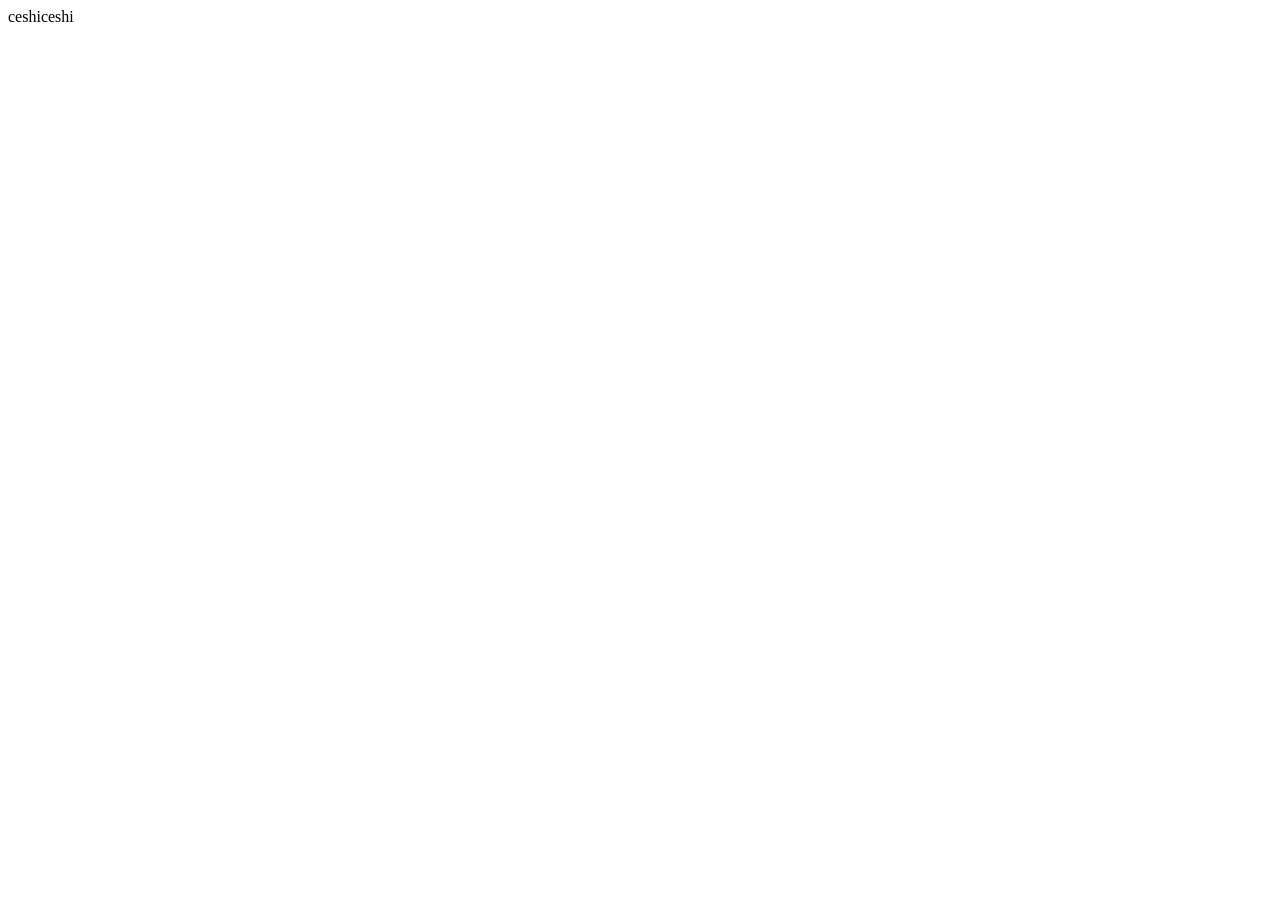
==== static/aa.html @ f84342ca "ceshi" ====
<!--
 * @Description: 
 * @Author: wwy
 * @Date: 2022-11-10 15:43:03
 * @LastEditTime: 2022-11-10 15:44:27
 * @LastEditors: wwy
 * @FilePath: /lover-zone-frontend-master/static/aa.html
-->
<!DOCTYPE html>
<html lang="en">
  <head>
    <meta charset="UTF-8" />
    <meta http-equiv="X-UA-Compatible" content="IE=edge" />
    <meta name="viewport" content="width=device-width, initial-scale=1.0" />
    <title>Document</title>
  </head>
  <body>
    ceshiceshi
  </body>
</html>
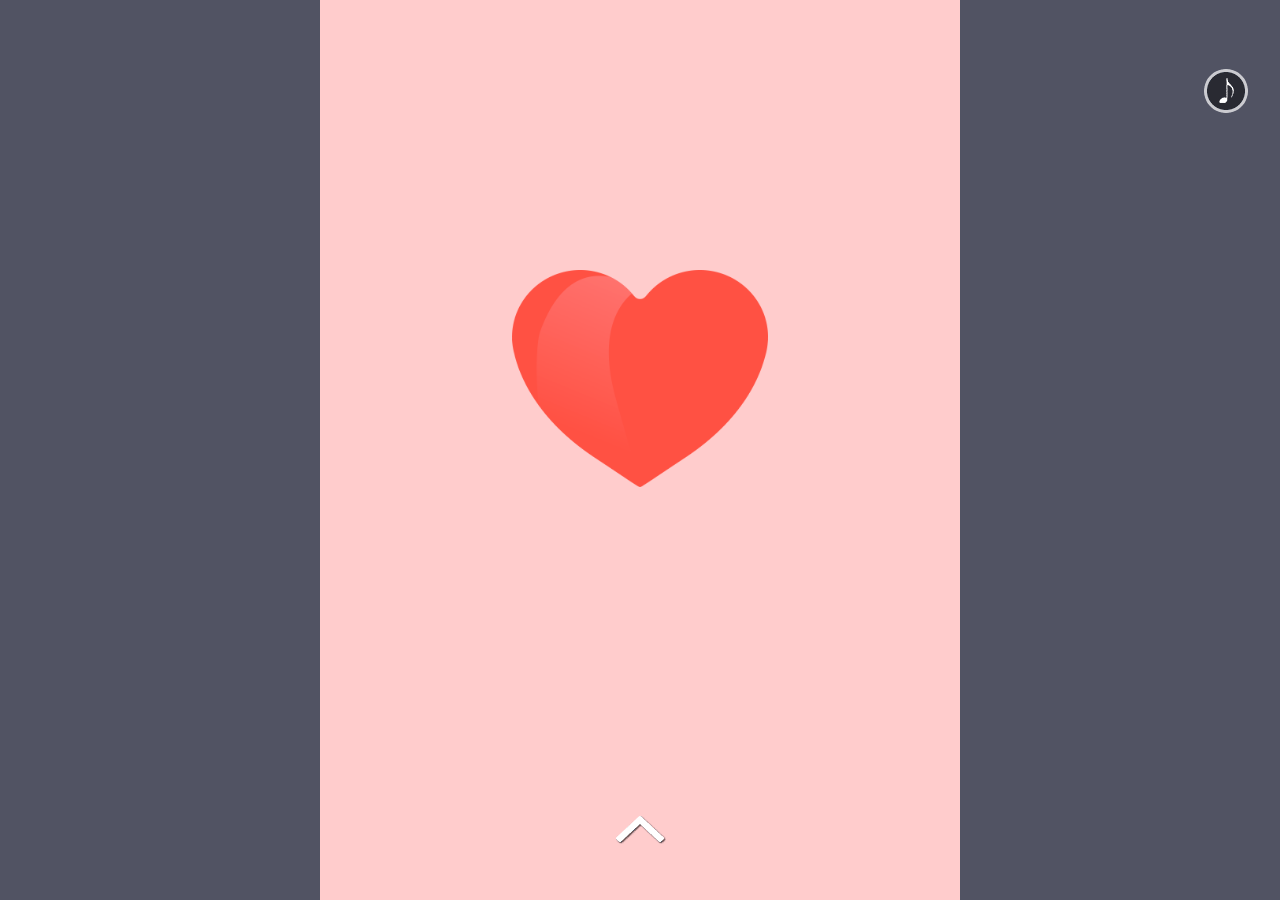
==== commit de1c65f6: "COMMIT" ====
--- a/static/aa.html
+++ b/static/aa.html
@@ -1,20 +1,700 @@
-<!--
- * @Description: 
- * @Author: wwy
- * @Date: 2022-11-10 15:43:03
- * @LastEditTime: 2022-11-10 15:44:27
- * @LastEditors: wwy
- * @FilePath: /lover-zone-frontend-master/static/aa.html
--->
 <!DOCTYPE html>
-<html lang="en">
+<html lang="en" xmlns="http://www.w3.org/1999/html">
   <head>
-    <meta charset="UTF-8" />
-    <meta http-equiv="X-UA-Compatible" content="IE=edge" />
-    <meta name="viewport" content="width=device-width, initial-scale=1.0" />
-    <title>Document</title>
+    <meta charset="utf-8" />
+    <meta name="apple-touch-fullscreen" content="yes" />
+    <meta name="format-detection" content="telephone=no" />
+    <meta name="apple-mobile-web-app-capable" content="yes" />
+    <meta name="apple-mobile-web-app-status-bar-style" content="black" />
+
+    <meta http-equiv="pragma" content="Pragma" />
+    <meta http-equiv="cache-control" content="public" />
+
+    <link rel="stylesheet" href="css/idangerous.swiper.css?v=130" />
+    <link rel="stylesheet" href="css/animation.css?v=270" />
+    <link rel="stylesheet" href="css/main.css?v=228" />
+    <link rel="stylesheet" href="css/my.css" />
+    <title>给梦婷的情书</title>
+    <script type="text/javascript">
+      if (window.screen.height <= 500) {
+        document.write(
+          '<meta name="viewport" content="initial-scale=0.43,maximum-scale=0.43,minimum-scale=0.43" />'
+        );
+      } else {
+        var phoneWidth = parseInt(window.screen.width);
+        var phoneScale = phoneWidth / 640;
+
+        var ua = navigator.userAgent;
+        if (/Android (\d+\.\d+)/.test(ua)) {
+          var version = parseFloat(RegExp.$1);
+          // andriod 2.3
+          if (version > 2.3) {
+            document.write(
+              '<meta name="viewport" content="width=640, minimum-scale = ' +
+                phoneScale +
+                ", maximum-scale = " +
+                phoneScale +
+                ', target-densitydpi=device-dpi">'
+            );
+            // andriod 2.3
+          } else {
+            document.write(
+              '<meta name="viewport" content="width=640, target-densitydpi=device-dpi">'
+            );
+          }
+        } else {
+          document.write(
+            '<meta name="viewport" content="width=640, user-scalable=no, target-densitydpi=device-dpi">'
+          );
+        }
+      }
+    </script>
   </head>
-  <body>
-    ceshiceshi
+  <body class="s-bg">
+    <img
+      style="opacity: 0; position: absolute; z-index: -100"
+      src="images/share1.jpg"
+    />
+    <section class="arrow-up">
+      <p class="css_sprite01"></p>
+    </section>
+
+    <section class="u-audio" data-src="media/fenfenzhonxuyaoni.mp3">
+      <p id="coffee_flow" class="btn_audio">
+        <strong class="txt_audio z-hide">关闭</strong>
+        <span class="music-icon css_sprite01 audio_open"></span>
+      </p>
+    </section>
+    <!-- loading start-->
+    <div
+      class="sloading"
+      style="
+        height: 100%;
+        width: 100%;
+        position: absolute;
+        top: 0;
+        left: 0;
+        z-index: 99999;
+        background: rgb(37, 37, 37);
+      "
+    >
+      <img src="images/loading.gif" class="limg" width="100%" />
+    </div>
+    <!-- loading end -->
+
+    <div class="swiper-container swiper-main">
+      <div class="swiper-wrapper">
+        <div
+          class="swiper-slide slide-1 main-swiper fenye"
+          style="background-position: center center"
+        >
+          <div class="heart" animationType="a-flash">
+            <img src="images/my/heart.png" width="40%" />
+          </div>
+          <div class="title-name" animationType="a-flyL2-1">
+            <div class="title-name-one title-text">Hey，梦纯</div>
+            <div class="title-border"></div>
+            <div class="title-name-two title-text">
+              这，是一封<span style="font-size: 50px"> 情 </span>书
+            </div>
+          </div>
+        </div>
+        <div
+          class="swiper-slide slide-2 main-swiper"
+          style="background-position: center center"
+        >
+          <img
+            src="images/my/circle.gif"
+            alt=""
+            animationType="a-flyL2-1"
+            style="
+              position: absolute;
+              opacity: 0.25;
+              height: 100px;
+              left: 20px;
+              top: 30px;
+            "
+          />
+          <img
+            src="images/my/circle.gif"
+            alt=""
+            animationType="a-flyL2-1"
+            style="
+              position: absolute;
+              opacity: 0.25;
+              height: 50px;
+              left: 120px;
+              bottom: 330px;
+            "
+          />
+          <img
+            src="images/my/circle.gif"
+            alt=""
+            animationType="a-flyL2-3"
+            style="
+              position: absolute;
+              opacity: 0.25;
+              height: 80px;
+              left: 60%;
+              top: 130px;
+            "
+          />
+          <img
+            src="images/my/circle.gif"
+            alt=""
+            animationType="a-flyL2-2"
+            style="
+              position: absolute;
+              opacity: 0.25;
+              height: 30px;
+              right: 20px;
+              top: 270px;
+            "
+          />
+          <img
+            src="images/my/circle.gif"
+            alt=""
+            animationType="a-flyL2-2"
+            style="
+              position: absolute;
+              opacity: 0.25;
+              height: 80px;
+              right: 60px;
+              top: 100px;
+            "
+          />
+          <img
+            src="images/my/circle.gif"
+            alt=""
+            animationType="a-flyL2-2"
+            style="
+              position: absolute;
+              opacity: 0.25;
+              height: 80px;
+              right: 80px;
+              top: 400px;
+            "
+          />
+          <img
+            src="images/my/wind.gif"
+            class=""
+            alt=""
+            animationType="a-flyL2-2"
+            style="
+              position: absolute;
+              opacity: 0.15;
+              height: 80px;
+              left: 10%;
+              top: 400px;
+            "
+          />
+          <img
+            src="images/my/sun.png"
+            class=""
+            alt=""
+            animationType="a-flyL2-2"
+            style="
+              position: absolute;
+              opacity: 0.75;
+              height: 50px;
+              left: 20%;
+              top: 200px;
+            "
+          />
+
+          <div class="times-line">
+            <div class="line-title">
+              <div
+                class="line-title-big animation opacity0"
+                animationType="a-flyL2-1"
+              >
+                初
+              </div>
+              <div
+                class="line-title-else animation opacity0"
+                animationType="a-flyL2-1"
+              >
+                见
+              </div>
+            </div>
+            <div
+              class="line-line animation opacity0"
+              animationType="a-flyR2-2"
+            ></div>
+            <div class="line-content">
+              <div
+                class="line-content-one animation opacity0"
+                animationType="a-flyR2-1"
+              >
+                ● 08月27日
+              </div>
+              <div
+                class="line-content-two animation opacity0"
+                animationType="a-flyL2-2"
+              >
+                第一次见面，彼此面带微笑的打招呼~
+              </div>
+              <div
+                class="line-content-img animation opacity0"
+                animationType="a-flyL2-3"
+              >
+                <img src="images/my/1-image.jpeg" alt="" width="96%" />
+              </div>
+            </div>
+          </div>
+          <div class="trees">
+            <div class="animation opacity0" animationType="a-flyL2-1">
+              <div class="tree1 tree1-p2"></div>
+              <div class="tree2 tree2-p2"></div>
+            </div>
+            <div class="animation opacity0" animationType="a-flyR2-1">
+              <div class="tree3 tree3-p2"></div>
+              <div class="tree4 tree4-p2"></div>
+            </div>
+            <div
+              class="hill1 hill1-p2 animation opacity0"
+              animationType="a-flyL2-2"
+            ></div>
+            <div
+              class="hill2 hill2-p2 animation opacity0"
+              animationType="a-flyR2-2"
+            ></div>
+            <div
+              class="hill3 hill3-p2 animation opacity0"
+              animationType="a-flyL2-3"
+            ></div>
+          </div>
+        </div>
+        <div
+          class="swiper-slide slide-2 main-swiper"
+          style="background-position: center center"
+        >
+          <img
+            src="images/my/circle.gif"
+            alt=""
+            animationType="a-flyL2-1"
+            style="
+              position: absolute;
+              opacity: 0.25;
+              height: 100px;
+              left: 20px;
+              top: 30px;
+            "
+          />
+          <img
+            src="images/my/circle.gif"
+            alt=""
+            animationType="a-flyL2-1"
+            style="
+              position: absolute;
+              opacity: 0.25;
+              height: 50px;
+              left: 120px;
+              bottom: 330px;
+            "
+          />
+          <img
+            src="images/my/circle.gif"
+            alt=""
+            animationType="a-flyL2-3"
+            style="
+              position: absolute;
+              opacity: 0.25;
+              height: 80px;
+              left: 60%;
+              top: 130px;
+            "
+          />
+          <img
+            src="images/my/circle.gif"
+            alt=""
+            animationType="a-flyL2-2"
+            style="
+              position: absolute;
+              opacity: 0.25;
+              height: 30px;
+              right: 20px;
+              top: 270px;
+            "
+          />
+          <img
+            src="images/my/circle.gif"
+            alt=""
+            animationType="a-flyL2-2"
+            style="
+              position: absolute;
+              opacity: 0.25;
+              height: 80px;
+              right: 60px;
+              top: 100px;
+            "
+          />
+          <img
+            src="images/my/circle.gif"
+            alt=""
+            animationType="a-flyL2-2"
+            style="
+              position: absolute;
+              opacity: 0.25;
+              height: 80px;
+              right: 80px;
+              top: 400px;
+            "
+          />
+          <img
+            src="images/my/wind.gif"
+            class=""
+            alt=""
+            animationType="a-flyL2-2"
+            style="
+              position: absolute;
+              opacity: 0.15;
+              height: 80px;
+              left: 10%;
+              top: 400px;
+            "
+          />
+          <img
+            src="images/my/sun.png"
+            class=""
+            alt=""
+            animationType="a-flyL2-2"
+            style="
+              position: absolute;
+              opacity: 0.75;
+              height: 50px;
+              left: 20%;
+              top: 200px;
+            "
+          />
+
+          <div class="times-line">
+            <div class="line-title">
+              <div
+                class="line-title-big animation opacity0"
+                animationType="a-flyL2-1"
+              >
+                恋
+              </div>
+              <div
+                class="line-title-else animation opacity0"
+                animationType="a-flyL2-1"
+              >
+                爱
+              </div>
+            </div>
+            <div
+              class="line-line animation opacity0"
+              animationType="a-flyR2-2"
+            ></div>
+            <div class="line-content">
+              <div
+                class="line-content-one animation opacity0"
+                animationType="a-flyR2-1"
+              >
+                ● 09月03日
+              </div>
+              <div
+                class="line-content-two animation opacity0"
+                animationType="a-flyL2-2"
+              >
+                鼓起勇气牵了你的手,你成为了我的女朋友~
+              </div>
+              <div
+                class="line-content-img animation opacity0"
+                animationType="a-flyL2-3"
+              >
+                <img src="images/my/lover.jpg" alt="" width="96%" />
+              </div>
+            </div>
+          </div>
+          <div class="trees">
+            <div class="animation opacity0" animationType="a-flyL2-1">
+              <div class="tree1 tree1-p2"></div>
+              <div class="tree2 tree2-p2"></div>
+            </div>
+            <div class="animation opacity0" animationType="a-flyR2-1">
+              <div class="tree3 tree3-p2"></div>
+              <div class="tree4 tree4-p2"></div>
+            </div>
+            <div
+              class="hill1 hill1-p2 animation opacity0"
+              animationType="a-flyL2-2"
+            ></div>
+            <div
+              class="hill2 hill2-p2 animation opacity0"
+              animationType="a-flyR2-2"
+            ></div>
+            <div
+              class="hill3 hill3-p2 animation opacity0"
+              animationType="a-flyL2-3"
+            ></div>
+          </div>
+        </div>
+        <div
+          class="swiper-slide slide-3 main-swiper"
+          style="background-position: center center"
+        >
+          <div class="page-back">
+            <div class="page-back-div">
+              <div class="animation opacity0" animationType="a-fadein31">
+                <span style="font-size: 40px">“伱”</span>存在
+              </div>
+              <!-- <div class="animation opacity0" animationType="a-fadein31">
+                In my mind,
+              </div> -->
+            </div>
+
+            <div
+              class="page-back-div animation opacity0"
+              animationType="a-fadein32"
+            >
+              <div>我深深的脑海里</div>
+              <!-- <div>The form of "you" will be scattered don't go</div> -->
+            </div>
+            <div
+              class="page-back-div animation opacity0"
+              animationType="a-fadein33"
+            >
+              <img src="images/my/3.jpg" alt="" width="80%" />
+            </div>
+          </div>
+          <!-- <div class="page-title">
+            <div class="page-title-one">
+              <img
+                src="images/my/black.gif"
+                class="animation opacity0"
+                animationType="a-fadein33"
+              />
+              <span class="animation opacity0" animationType="a-fadeinL31">
+                Cardiac
+              </span>
+            </div>
+            <div
+              class="page-border animation opacity0"
+              animationType="a-length"
+            ></div>
+            <div class="page-title-two">
+              <span class="animation opacity0" animationType="a-fadeinR31">
+                心动
+              </span>
+              <img
+                src="images/my/black.gif"
+                class="animation opacity0"
+                animationType="a-fadein33"
+              />
+            </div>
+          </div> -->
+        </div>
+        <div
+          class="swiper-slide slide-4 main-swiper"
+          style="background-position: center center"
+        >
+          <div class="back-title">
+            <span
+              class="back-title-big animation opacity0"
+              animationType="a-rotateinRT1"
+            >
+              第一次合影
+            </span>
+            <!-- <span
+              style="color: red"
+              class="back-title-else animation opacity0"
+              animationType="a-rotateinRT1"
+            >
+              第一张合影
+            </span> -->
+          </div>
+          <img
+            src="images/my/cloud.png"
+            class="animation opacity0"
+            alt=""
+            animationType="a-fadein31"
+            style="position: absolute; height: 120px; right: 10%; top: 50px"
+          />
+
+          <div>
+            <img
+              src="images/my/2.jpg"
+              alt=""
+              class="animation opacity0"
+              alt=""
+              animationType="a-zoom"
+            />
+          </div>
+        </div>
+        <div
+          class="swiper-slide slide-5 main-swiper"
+          style="background-position: center center"
+        >
+          <div class="back-title">
+            <span
+              class="back-title-big animation opacity0"
+              alt=""
+              animationType="a-flipinXmy"
+            >
+              我们的
+            </span>
+            <span
+              class="back-title-else animation opacity0"
+              alt=""
+              animationType="a-flipinXmy2"
+            >
+              点点滴滴
+            </span>
+          </div>
+          <img
+            src="images/my/snow.png"
+            class="animation opacity0"
+            alt=""
+            animationType="a-flyL2-2"
+            style="
+              position: absolute;
+              opacity: 0.95;
+              height: 120px;
+              right: 10%;
+              top: 50px;
+            "
+          />
+
+          <div>
+            <img
+              src="images/my/he1.jpeg"
+              alt=""
+              width="80%"
+              class="animation opacity0"
+              alt=""
+              animationType="a-zoom"
+            />
+          </div>
+          <!-- <div class="page-title">
+            <div
+              class="page-title-one animation opacity0"
+              style="font-size: 36px"
+              animationType="a-fadeinL31"
+            >
+              一开始假装单纯，
+            </div>
+            <div
+              class="title-border animation opacity0"
+              animationType="a-length"
+            ></div>
+            <div
+              class="page-title-two animation opacity0"
+              style="font-size: 28px"
+              animationType="a-fadeinR31"
+            >
+              后来变成了和我一起开火车的呜呜呜
+            </div>
+          </div> -->
+        </div>
+        <div
+          class="swiper-slide slide-6 main-swiper"
+          style="background-position: center center"
+        >
+          <div class="code-page-div" style="text-align: center">
+            <img
+              src="images/my/on2.jpg"
+              alt=""
+              width="100%"
+              class="wechat"
+              style="margin-top: 20%"
+            />
+          </div>
+          <div class="code-page-div" style="text-align: left">
+            <div class="code-eng animation opacity0" animationType="a-flyLmy">
+              <div>if(I have you){</div>
+              <div style="padding-left: 10px">while(1){</div>
+              <div style="padding-left: 20px">I want you to be happy}}</div>
+            </div>
+            <div
+              class="code-chinese animation opacity0"
+              animationType="a-flyRmy"
+              style="text-align: right"
+            >
+              <div>如果我拥有你</div>
+              <div>无条件的</div>
+              <div>
+                让你一直
+                <br />
+                开心下去
+              </div>
+            </div>
+          </div>
+        </div>
+        <div
+          class="swiper-slide slide-7 main-swiper endpage"
+          style="background-position: center center"
+        >
+          <div class="last-page-img">
+            <img
+              src="images/my/both.png"
+              alt=""
+              width="50%"
+              class="animation opacity0"
+              animationType="a-fadein31"
+            />
+          </div>
+          <div
+            class="last-page-title animation opacity0"
+            animationType="a-fadein32"
+          >
+            <div class="last-page-title-content">我爱你</div>
+            <div class="last-page-line"></div>
+            <div class="last-page-title-two">梦纯宝贝</div>
+            <div style="clear: both"></div>
+          </div>
+          <!-- <div class="last-page-item">
+            <div class="animation opacity0" animationType="a-fadein33">
+              一起去听演唱会
+            </div>
+            <div
+              class="animation opacity0"
+              animationType="a-fadein34"
+              style="font-size: 30px"
+            >
+              一起去旅行
+            </div>
+            <div
+              class="animation opacity0"
+              animationType="a-fadein35"
+              style="font-size: 20px"
+            >
+              一起去见世面
+            </div>
+            <div
+              class="animation opacity0"
+              animationType="a-fadein36"
+              style="font-size: 10px"
+            >
+              一起…………
+            </div>
+          </div> -->
+          <!-- <div
+            class="last-page-cop animation opacity0"
+            animationType="a-fadein37"
+          >
+            From YTY【超级不文艺的程序猿】
+          </div> -->
+        </div>
+      </div>
+    </div>
+    <!-- <div id="div-invite" style="display: none">
+      <div class="point" onclick="showShare();"></div>
+      <div
+        class="fk"
+        style="color: #fff; text-align: center; font-size: 3em"
+        onclick="showShare();"
+      >
+        <img src="images/arrow1.png" style="width: 100%; margin-top: -36%" />
+        请点击右上角<br /><br />
+        【发送给朋友】或【分享到朋友圈】<br /><br />
+      </div>
+    </div> -->
+
+    <script src="js/jquery.min.js"></script>
+    <script src="js/zepto.min.js?v=1"></script>
+    <script src="js/idangerous.swiper.js"></script>
+    <script src="js/my.js"></script>
   </body>
 </html>
--- a/static/css/animation.css
+++ b/static/css/animation.css
@@ -0,0 +1,3732 @@
+/* animation */
+.a-bounce, .a-flip, .a-flash, .a-swing, .a-wobble, .a-ring {
+    -webkit-animation: 1s ease;
+    -moz-animation: 1s ease;
+    -ms-animation: 1s ease;
+    animation: 1s ease;
+}
+
+.a-fadein, .a-fadeinT, .a-fadeinR, .a-fadeinB, .a-fadeinL, .a-bounceinT, .a-bounceinR, .a-bounceinB, .a-bounceinL, .a-rotatein, .a-rotateinLT, .a-rotateinLB, .a-rotateinRT, .a-rotateinRB, .a-flipin, .a-flipinX, .a-flipinY {
+    -webkit-animation: 1s ease-out backwards;
+    -moz-animation: 1s ease-out backwards;
+    -ms-animation: 1s ease-out backwards;
+    animation: 1s ease-out backwards;
+}
+
+
+.a-fadeout, .a-fadeoutT, .a-fadeoutR, .a-fadeoutB, .a-fadeoutL, .a-bouncein, .a-bounceout, .a-bounceoutT, .a-bounceoutR, .a-bounceoutB, .a-bounceoutL, .a-rotateout, .a-rotateoutLT, .a-rotateoutLB, .a-rotateoutRT, .a-rotateoutRB, .a-flipout, .a-flipoutX, .a-flipoutY, .a-shake {
+    -webkit-animation: 1s ease-in forwards;
+    -moz-animation: 1s ease-in forwards;
+    -ms-animation: 1s ease-in forwards;
+    animation: 1s ease-in forwards;
+}
+
+/* 淡入 */
+.a-fadein {
+    -webkit-animation-name: fadein;
+    -moz-animation-name: fadein;
+    -ms-animation-name: fadein;
+    animation-name: fadein;
+}
+
+/* 淡入-从上 */
+.a-fadeinT {
+    -webkit-animation-name: fadeinT;
+    -moz-animation-name: fadeinT;
+    -ms-animation-name: fadeinT;
+    animation-name: fadeinT;
+}
+
+/* 淡入-从右 */
+.a-fadeinR {
+    -webkit-animation-name: fadeinR;
+    -moz-animation-name: fadeinR;
+    -ms-animation-name: fadeinR;
+    animation-name: fadeinR;
+}
+
+/* 淡入-从下 */
+.a-fadeinB {
+    -webkit-animation-name: fadeinB;
+    -moz-animation-name: fadeinB;
+    -ms-animation-name: fadeinB;
+    animation-name: fadeinB;
+}
+
+/* 淡入-从左 */
+.a-fadeinL {
+    -webkit-animation-name: fadeinL;
+    -moz-animation-name: fadeinL;
+    -ms-animation-name: fadeinL;
+    animation-name: fadeinL;
+}
+
+/* 淡出 */
+.a-fadeout {
+    -webkit-animation-name: fadeout;
+    -moz-animation-name: fadeout;
+    -ms-animation-name: fadeout;
+    animation-name: fadeout;
+}
+
+/* 淡出-向上 */
+.a-fadeoutT {
+    -webkit-animation-name: fadeoutT;
+    -moz-animation-name: fadeoutT;
+    -ms-animation-name: fadeoutT;
+    animation-name: fadeoutT;
+}
+
+/* 淡出-向右 */
+.a-fadeoutR {
+    -webkit-animation-name: fadeoutR;
+    -moz-animation-name: fadeoutR;
+    -ms-animation-name: fadeoutR;
+    animation-name: fadeoutR;
+}
+
+/* 淡出-向下 */
+.a-fadeoutB {
+    -webkit-animation-name: fadeoutB;
+    -moz-animation-name: fadeoutB;
+    -ms-animation-name: fadeoutB;
+    animation-name: fadeoutB;
+}
+
+/* 淡出-向左 */
+.a-fadeoutL {
+    -webkit-animation-name: fadeoutL;
+    -moz-animation-name: fadeoutL;
+    -ms-animation-name: fadeoutL;
+    animation-name: fadeoutL;
+}
+
+/* 弹跳 */
+.a-bounce {
+    -webkit-animation-name: bounce;
+    -moz-animation-name: bounce;
+    -ms-animation-name: bounce;
+    animation-name: bounce;
+}
+
+/* 弹入 */
+.a-bouncein {
+    -webkit-transform-origin: center center;
+    -webkit-animation-name: bouncein;
+    -moz-animation-name: bouncein;
+    -ms-animation-name: bouncein;
+    animation-name: bouncein;
+}
+
+/* 弹入-从上 */
+.a-bounceinT {
+    -webkit-animation-name: bounceinT;
+    -moz-animation-name: bounceinT;
+    -ms-animation-name: bounceinT;
+    animation-name: bounceinT;
+}
+
+
+/* 弹入-从右 */
+.a-bounceinR {
+    -webkit-animation-name: bounceinR;
+    -moz-animation-name: bounceinR;
+    -ms-animation-name: bounceinR;
+    animation-name: bounceinR;
+}
+
+/* 弹入-从下 */
+.a-bounceinB {
+    -webkit-animation-name: bounceinB;
+    -moz-animation-name: bounceinB;
+    -ms-animation-name: bounceinB;
+    animation-name: bounceinB;
+}
+
+/* 弹入-从左 */
+.a-bounceinL {
+    -webkit-animation-name: bounceinL;
+    -moz-animation-name: bounceinL;
+    -ms-animation-name: bounceinL;
+    animation-name: bounceinL;
+}
+
+/* 弹出 */
+.a-bounceout {
+    -webkit-animation-name: bounceout;
+    -moz-animation-name: bounceout;
+    -ms-animation-name: bounceout;
+    animation-name: bounceout;
+}
+
+/* 弹出-向上 */
+.a-bounceoutT {
+    -webkit-animation-name: bounceoutT;
+    -moz-animation-name: bounceoutT;
+    -ms-animation-name: bounceoutT;
+    animation-name: bounceoutT;
+}
+
+/* 弹出-向右 */
+.a-bounceoutR {
+    -webkit-animation-name: bounceoutR;
+    -moz-animation-name: bounceoutR;
+    -ms-animation-name: bounceoutR;
+    animation-name: bounceoutR;
+}
+
+/* 弹出-向下 */
+.a-bounceoutB {
+    -webkit-animation-name: bounceoutB;
+    -moz-animation-name: bounceoutB;
+    -ms-animation-name: bounceoutB;
+    animation-name: bounceoutB;
+}
+
+/* 弹出-向左 */
+.a-bounceoutL {
+    -webkit-animation-name: bounceoutL;
+    -moz-animation-name: bounceoutL;
+    -ms-animation-name: bounceoutL;
+    animation-name: bounceoutL;
+}
+
+/* 转入 */
+.a-rotatein {
+    -webkit-animation-name: rotatein;
+    -moz-animation-name: rotatein;
+    -ms-animation-name: rotatein;
+    animation-name: rotatein;
+}
+
+/* 转入-从左上 */
+.a-rotateinLT {
+    -webkit-animation-name: rotateinLT;
+    -moz-animation-name: rotateinLT;
+    -ms-animation-name: rotateinLT;
+    animation-name: rotateinLT;
+}
+
+/* 转入-从左下 */
+.a-rotateinLB {
+    -webkit-animation-name: rotateinLB;
+    -moz-animation-name: rotateinLB;
+    -ms-animation-name: rotateinLB;
+    animation-name: rotateinLB;
+}
+
+/* 转入-从右上 */
+.a-rotateinRT {
+    -webkit-animation-name: rotateinRT;
+    -moz-animation-name: rotateinRT;
+    -ms-animation-name: rotateinRT;
+    animation-name: rotateinRT;
+}
+
+/* 转入-从右下*/
+.a-rotateinRB {
+    -webkit-animation-name: rotateinRB;
+    -moz-animation-name: rotateinRB;
+    -ms-animation-name: rotateinRB;
+    animation-name: rotateinRB;
+}
+
+/* 转出 */
+.a-rotateout {
+    -webkit-animation-name: rotateout;
+    -moz-animation-name: rotateout;
+    -ms-animation-name: rotateout;
+    animation-name: rotateout;
+}
+
+/* 转出-向左上 */
+.a-rotateoutLT {
+    -webkit-animation-name: rotateoutLT;
+    -moz-animation-name: rotateoutLT;
+    -ms-animation-name: rotateoutLT;
+    animation-name: rotateoutLT;
+}
+
+/* 转出-向左下 */
+.a-rotateoutLB {
+    -webkit-animation-name: rotateoutLB;
+    -moz-animation-name: rotateoutLB;
+    -ms-animation-name: rotateoutLB;
+    animation-name: rotateoutLB;
+}
+
+/* 转出-向右上 */
+.a-rotateoutRT {
+    -webkit-animation-name: rotateoutRT;
+    -moz-animation-name: rotateoutRT;
+    -ms-animation-name: rotateoutRT;
+    animation-name: rotateoutRT;
+}
+
+/* 转出-向右下 */
+.a-rotateoutRB {
+    -webkit-animation-name: rotateoutRB;
+    -moz-animation-name: rotateoutRB;
+    -ms-animation-name: rotateoutRB;
+    animation-name: rotateoutRB;
+}
+
+/* 翻转 */
+.a-flip {
+    -webkit-animation-name: flip;
+    -moz-animation-name: flip;
+    -ms-animation-name: flip;
+    animation-name: flip;
+}
+
+/* 翻入-X轴 */
+.a-flipinX {
+    -webkit-animation-name: flipinX;
+    -moz-animation-name: flipinX;
+    -ms-animation-name: flipinX;
+    animation-name: flipinX;
+}
+
+/* 翻入-Y轴 */
+.a-flipin, .a-flipinY {
+    -webkit-animation-name: flipinY;
+    -moz-animation-name: flipinY;
+    -ms-animation-name: flipinY;
+    animation-name: flipinY;
+}
+
+/* 翻出-X轴 */
+.a-flipoutX {
+    -webkit-animation-name: flipoutX;
+    -moz-animation-name: flipoutX;
+    -ms-animation-name: flipoutX;
+    animation-name: flipoutX;
+}
+
+/* 翻出-Y轴 */
+.a-flipout, .a-flipoutY {
+    -webkit-animation-name: flipoutY;
+    -moz-animation-name: flipoutY;
+    -ms-animation-name: flipoutY;
+    animation-name: flipoutY;
+}
+
+/* 闪烁 */
+.a-flash {
+    -webkit-animation-name: flash;
+    -moz-animation-name: flash;
+    -ms-animation-name: flash;
+    animation-name: flash;
+}
+
+/* 震颤 */
+.a-shake {
+    -webkit-animation-name: shake;
+    -moz-animation-name: shake;
+    -ms-animation-name: shake;
+    animation-name: shake;
+}
+
+/* 摇摆 */
+.a-swing {
+    -webkit-animation-name: swing;
+    -moz-animation-name: swing;
+    -ms-animation-name: swing;
+    animation-name: swing;
+}
+
+/* 摇晃 */
+.a-wobble {
+    -webkit-animation-name: wobble;
+    -moz-animation-name: wobble;
+    -ms-animation-name: wobble;
+    animation-name: wobble;
+}
+
+/* 震铃 */
+.a-ring {
+    -webkit-animation-name: ring;
+    -moz-animation-name: ring;
+    -ms-animation-name: ring;
+    animation-name: ring;
+}
+
+/* define */
+/* 淡入 */
+@-webkit-keyframes fadein {
+    0% {
+        opacity: 0;
+    }
+    100% {
+        opacity: 1;
+    }
+}
+
+@-moz-keyframes fadein {
+    0% {
+        opacity: 0;
+    }
+    100% {
+        opacity: 1;
+    }
+}
+
+@-ms-keyframes fadein {
+    0% {
+        opacity: 0;
+    }
+    100% {
+        opacity: 1;
+    }
+}
+
+@keyframes fadein {
+    0% {
+        opacity: 0;
+    }
+    100% {
+        opacity: 1;
+    }
+}
+/* 更改背景 */
+@-webkit-keyframes changeback {
+    0% {
+    }
+    100% {
+        background: #333333;
+    }
+}
+
+@-moz-keyframes changeback {
+    0% {
+    }
+    100% {
+        background: #333333;
+    }
+}
+
+@-ms-keyframes changeback {
+    0% {
+    }
+    100% {
+        background: #333333;
+    }
+}
+
+@keyframes changeback {
+    0% {
+    }
+    100% {
+        background: #333333;
+    }
+}
+/*跑上去*/
+@-webkit-keyframes tops {
+    0% {
+        top: 30%;
+    }
+    100% {
+        top: 10%;
+    }
+}
+
+@-moz-keyframes tops {
+    0% {
+        top: 30%;
+    }
+    100% {
+        top: 10%;
+    }
+}
+
+@-ms-keyframes tops {
+    0% {
+        top: 30%;
+    }
+    100% {
+        top: 10%;
+    }
+}
+
+@keyframes tops {
+    0% {
+        top: 30%;
+    }
+    100% {
+        top: 10%;
+    }
+}
+/* 淡入 */
+@-webkit-keyframes length {
+    0% {
+        opacity: 0;
+        width: 0;
+    }
+    100% {
+        opacity: 1;
+        width: 100%;
+    }
+}
+
+@-moz-keyframes length {
+    0% {
+        opacity: 0;
+        width: 0;
+    }
+    100% {
+        opacity: 1;
+        width: 100%;
+    }
+}
+
+@-ms-keyframes length {
+    0% {
+        opacity: 0;
+        width: 0;
+    }
+    100% {
+        opacity: 1;
+        width: 100%;
+    }
+}
+
+@keyframes length {
+    0% {
+        opacity: 0;
+        width: 0;
+    }
+    100% {
+        opacity: 1;
+        width: 100%;
+    }
+}
+
+/* 淡入-从上 */
+@-webkit-keyframes fadeinT {
+    0% {
+        opacity: 0;
+        -webkit-transform: translateY(-100px);
+    }
+    100% {
+        opacity: 1;
+        -webkit-transform: translateY(0);
+    }
+}
+
+@-moz-keyframes fadeinT {
+    0% {
+        opacity: 0;
+        -moz-transform: translateY(-100px);
+    }
+    100% {
+        opacity: 1;
+        -moz-transform: translateY(0);
+    }
+}
+
+@-ms-keyframes fadeinT {
+    0% {
+        opacity: 0;
+        -ms-transform: translateY(-100px);
+    }
+    100% {
+        opacity: 1;
+        -ms-transform: translateY(0);
+    }
+}
+
+@keyframes fadeinT {
+    0% {
+        opacity: 0;
+        transform: translateY(-100px);
+    }
+    100% {
+        opacity: 1;
+        transform: translateY(0);
+    }
+}
+
+/* 淡入-从右 */
+@-webkit-keyframes fadeinR {
+    0% {
+        opacity: 0;
+        -webkit-transform: translateX(100px);
+    }
+    100% {
+        opacity: 1;
+        -webkit-transform: translateX(0);
+    }
+}
+
+@-moz-keyframes fadeinR {
+    0% {
+        opacity: 0;
+        -moz-transform: translateX(100px);
+    }
+    100% {
+        opacity: 1;
+        -moz-transform: translateX(0);
+    }
+}
+
+@-ms-keyframes fadeinR {
+    0% {
+        opacity: 0;
+        -ms-transform: translateX(100px);
+    }
+    100% {
+        opacity: 1;
+        -ms-transform: translateX(0);
+    }
+}
+
+@keyframes fadeinR {
+    0% {
+        opacity: 0;
+        transform: translateX(100px);
+    }
+    100% {
+        opacity: 1;
+        transform: translateX(0);
+    }
+}
+
+/* 淡入-从下 */
+@-webkit-keyframes fadeinB {
+    0% {
+        opacity: 0;
+        -webkit-transform: translateY(100px);
+    }
+    100% {
+        opacity: 1;
+        -webkit-transform: translateY(0);
+    }
+}
+
+@-moz-keyframes fadeinB {
+    0% {
+        opacity: 0;
+        -moz-transform: translateY(100px);
+    }
+    100% {
+        opacity: 1;
+        -moz-transform: translateY(0);
+    }
+}
+
+@-ms-keyframes fadeinB {
+    0% {
+        opacity: 0;
+        -ms-transform: translateY(100px);
+    }
+    100% {
+        opacity: 1;
+        -ms-transform: translateY(0);
+    }
+}
+
+@keyframes fadeinB {
+    0% {
+        opacity: 0;
+        transform: translateY(100px);
+    }
+    100% {
+        opacity: 1;
+        transform: translateY(0);
+    }
+}
+
+/* 淡入-从左 */
+@-webkit-keyframes fadeinL {
+    0% {
+        opacity: 0;
+        -webkit-transform: translateX(-100px);
+    }
+    100% {
+        opacity: 1;
+        -webkit-transform: translateX(0);
+    }
+}
+
+@-moz-keyframes fadeinL {
+    0% {
+        opacity: 0;
+        -moz-transform: translateX(-100px);
+    }
+    100% {
+        opacity: 1;
+        -moz-transform: translateX(0);
+    }
+}
+
+@-ms-keyframes fadeinL {
+    0% {
+        opacity: 0;
+        -ms-transform: translateX(-100px);
+    }
+    100% {
+        opacity: 1;
+        -ms-transform: translateX(0);
+    }
+}
+
+@keyframes fadeinL {
+    0% {
+        opacity: 0;
+        transform: translateX(-100px);
+    }
+    100% {
+        opacity: 1;
+        transform: translateX(0);
+    }
+}
+
+/* 淡出 */
+@-webkit-keyframes fadeout {
+    0% {
+        opacity: 1;
+    }
+    100% {
+        opacity: 0;
+    }
+}
+
+@-moz-keyframes fadeout {
+    0% {
+        opacity: 1;
+    }
+    100% {
+        opacity: 0;
+    }
+}
+
+@-ms-keyframes fadeout {
+    0% {
+        opacity: 1;
+    }
+    100% {
+        opacity: 0;
+    }
+}
+
+@keyframes fadeout {
+    0% {
+        opacity: 1;
+    }
+    100% {
+        opacity: 0;
+    }
+}
+
+/* 淡出-向上 */
+@-webkit-keyframes fadeoutT {
+    0% {
+        opacity: 1;
+        -webkit-transform: translateY(0);
+    }
+    100% {
+        opacity: 0;
+        -webkit-transform: translateY(-100px);
+    }
+}
+
+@-moz-keyframes fadeoutT {
+    0% {
+        opacity: 1;
+        -moz-transform: translateY(0);
+    }
+    100% {
+        opacity: 0;
+        -moz-transform: translateY(-100px);
+    }
+}
+
+@-ms-keyframes fadeoutT {
+    0% {
+        opacity: 1;
+        -ms-transform: translateY(0);
+    }
+    100% {
+        opacity: 0;
+        -ms-transform: translateY(-100px);
+    }
+}
+
+@keyframes fadeoutT {
+    0% {
+        opacity: 1;
+        transform: translateY(0);
+    }
+    100% {
+        opacity: 0;
+        transform: translateY(-100px);
+    }
+}
+
+/* 淡出-向右 */
+@-webkit-keyframes fadeoutR {
+    0% {
+        opacity: 1;
+        -webkit-transform: translateX(0);
+    }
+    100% {
+        opacity: 0;
+        -webkit-transform: translateX(100px);
+    }
+}
+
+@-moz-keyframes fadeoutR {
+    0% {
+        opacity: 1;
+        -moz-transform: translateX(0);
+    }
+    100% {
+        opacity: 0;
+        -moz-transform: translateX(100px);
+    }
+}
+
+@-ms-keyframes fadeoutR {
+    0% {
+        opacity: 1;
+        -ms-transform: translateX(0);
+    }
+    100% {
+        opacity: 0;
+        -ms-transform: translateX(100px);
+    }
+}
+
+@keyframes fadeoutR {
+    0% {
+        opacity: 1;
+        transform: translateX(0);
+    }
+    100% {
+        opacity: 0;
+        transform: translateX(100px);
+    }
+}
+
+/* 淡出-向下 */
+@-webkit-keyframes fadeoutB {
+    0% {
+        opacity: 1;
+        -webkit-transform: translateY(0);
+    }
+    100% {
+        opacity: 0;
+        -webkit-transform: translateY(100px);
+    }
+}
+
+@-moz-keyframes fadeoutB {
+    0% {
+        opacity: 1;
+        -moz-transform: translateY(0);
+    }
+    100% {
+        opacity: 0;
+        -moz-transform: translateY(100px);
+    }
+}
+
+@-ms-keyframes fadeoutB {
+    0% {
+        opacity: 1;
+        -ms-transform: translateY(0);
+    }
+    100% {
+        opacity: 0;
+        -ms-transform: translateY(100px);
+    }
+}
+
+@keyframes fadeoutB {
+    0% {
+        opacity: 1;
+        transform: translateY(0);
+    }
+    100% {
+        opacity: 0;
+        transform: translateY(100px);
+    }
+}
+
+/* 淡出-向左 */
+@-webkit-keyframes fadeoutL {
+    0% {
+        opacity: 1;
+        -webkit-transform: translateX(0);
+    }
+    100% {
+        opacity: 0;
+        -webkit-transform: translateX(-100px);
+    }
+}
+
+@-moz-keyframes fadeoutL {
+    0% {
+        opacity: 1;
+        -moz-transform: translateX(0);
+    }
+    100% {
+        opacity: 0;
+        -moz-transform: translateX(-100px);
+    }
+}
+
+@-ms-keyframes fadeoutL {
+    0% {
+        opacity: 1;
+        -ms-transform: translateX(0);
+    }
+    100% {
+        opacity: 0;
+        -ms-transform: translateX(-100px);
+    }
+}
+
+@keyframes fadeoutL {
+    0% {
+        opacity: 1;
+        transform: translateX(0);
+    }
+    100% {
+        opacity: 0;
+        transform: translateX(-100px);
+    }
+}
+
+/* 弹跳 */
+@-webkit-keyframes bounce {
+    0%, 20%, 50%, 80%, 100% {
+        -webkit-transform: translateY(0);
+    }
+    40% {
+        -webkit-transform: translateY(-30px);
+    }
+    60% {
+        -webkit-transform: translateY(-15px);
+    }
+}
+
+@-moz-keyframes bounce {
+    0%, 20%, 50%, 80%, 100% {
+        -moz-transform: translateY(0);
+    }
+    40% {
+        -moz-transform: translateY(-30px);
+    }
+    60% {
+        -moz-transform: translateY(-15px);
+    }
+}
+
+@-ms-keyframes bounce {
+    0%, 20%, 50%, 80%, 100% {
+        -ms-transform: translateY(0);
+    }
+    40% {
+        -ms-transform: translateY(-30px);
+    }
+    60% {
+        -ms-transform: translateY(-15px);
+    }
+}
+
+@keyframes bounce {
+    0%, 20%, 50%, 80%, 100% {
+        transform: translateY(0);
+    }
+    40% {
+        transform: translateY(-30px);
+    }
+    60% {
+        transform: translateY(-15px);
+    }
+}
+
+/* 弹入 */
+@-webkit-keyframes bouncein {
+    0% {
+        opacity: 0;
+        -webkit-transform: scale(0.3);
+    }
+    50% {
+        opacity: 1;
+        -webkit-transform: scale(1.05);
+    }
+    70% {
+        -webkit-transform: scale(0.9);
+    }
+    100% {
+        opacity: 1;
+        -webkit-transform: scale(1);
+    }
+}
+
+@-moz-keyframes bouncein {
+    0% {
+        opacity: 0;
+        -moz-transform: scale(0.3);
+    }
+    50% {
+        opacity: 1;
+        -moz-transform: scale(1.05);
+    }
+    70% {
+        -moz-transform: scale(0.9);
+    }
+    100% {
+        opacity: 1;
+        -moz-transform: scale(1);
+    }
+}
+
+@-ms-keyframes bouncein {
+    0% {
+        opacity: 0;
+        -ms-transform: scale(0.3);
+    }
+    50% {
+        opacity: 1;
+        -ms-transform: scale(1.05);
+    }
+    70% {
+        -ms-transform: scale(0.9);
+    }
+    100% {
+        opacity: 1;
+        -ms-transform: scale(1);
+    }
+}
+
+@keyframes bouncein {
+    0% {
+        opacity: 0;
+        transform: scale(0.3);
+    }
+    50% {
+        opacity: 1;
+        transform: scale(1.05);
+    }
+    70% {
+        transform: scale(0.9);
+    }
+    100% {
+        opacity: 1;
+        transform: scale(1);
+    }
+}
+
+/* 弹入-从上 */
+@-webkit-keyframes bounceinT {
+    0% {
+        opacity: 0;
+        -webkit-transform: translateY(-100px);
+    }
+    60% {
+        opacity: 1;
+        -webkit-transform: translateY(30px);
+    }
+    80% {
+        -webkit-transform: translateY(-10px);
+    }
+    100% {
+        -webkit-transform: translateY(0);
+    }
+}
+
+@-moz-keyframes bounceinT {
+    0% {
+        opacity: 0;
+        -moz-transform: translateY(-100px);
+    }
+    60% {
+        opacity: 1;
+        -moz-transform: translateY(30px);
+    }
+    80% {
+        -moz-transform: translateY(-10px);
+    }
+    100% {
+        -moz-transform: translateY(0);
+    }
+}
+
+@-ms-keyframes bounceinT {
+    0% {
+        opacity: 0;
+        -ms-transform: translateY(-100px);
+    }
+    60% {
+        opacity: 1;
+        -ms-transform: translateY(30px);
+    }
+    80% {
+        -ms-transform: translateY(-10px);
+    }
+    100% {
+        -ms-transform: translateY(0);
+    }
+}
+
+@keyframes bounceinT {
+    0% {
+        opacity: 0;
+        transform: translateY(-100px);
+    }
+    60% {
+        opacity: 1;
+        transform: translateY(30px);
+    }
+    80% {
+        transform: translateY(-10px);
+    }
+    100% {
+        transform: translateY(0);
+    }
+}
+/* 弹入-从上 */
+@-webkit-keyframes bounceinMyL {
+    0% {
+        opacity: 0;
+        -webkit-transform: translateY(-100px);
+    }
+    60% {
+        opacity: 1;
+        -webkit-transform: translateY(30px);
+    }
+    80% {
+        -webkit-transform: translateY(-10px);
+    }
+    100% {
+        opacity: 1;
+        -webkit-transform: translateY(0);
+    }
+}
+
+@-moz-keyframes bounceinMyL {
+    0% {
+        opacity: 0;
+        -moz-transform: translateY(-100px);
+    }
+    60% {
+        opacity: 1;
+        -moz-transform: translateY(30px);
+    }
+    80% {
+        -moz-transform: translateY(-10px);
+    }
+    100% {
+        opacity: 1;
+        -moz-transform: translateY(0);
+    }
+}
+
+@-ms-keyframes bounceinMyL {
+    0% {
+        opacity: 0;
+        -ms-transform: translateY(-100px);
+    }
+    60% {
+        opacity: 1;
+        -ms-transform: translateY(30px);
+    }
+    80% {
+        -ms-transform: translateY(-10px);
+    }
+    100% {
+        opacity: 1;
+        -ms-transform: translateY(0);
+    }
+}
+
+@keyframes bounceinMyL {
+    0% {
+        opacity: 0;
+        transform: translateY(-100px);
+    }
+    60% {
+        opacity: 1;
+        transform: translateY(30px);
+    }
+    80% {
+        transform: translateY(-10px);
+    }
+    100% {
+        opacity: 1;
+        transform: translateY(0);
+    }
+}
+
+/* 弹入-从右 */
+@-webkit-keyframes bounceinR {
+    0% {
+        opacity: 0;
+        -webkit-transform: translateX(100px);
+    }
+    60% {
+        opacity: 1;
+        -webkit-transform: translateX(-30px);
+    }
+    80% {
+        -webkit-transform: translateX(10px);
+    }
+    100% {
+        -webkit-transform: translateX(0);
+    }
+}
+
+@-moz-keyframes bounceinR {
+    0% {
+        opacity: 0;
+        -moz-transform: translateX(100px);
+    }
+    60% {
+        opacity: 1;
+        -moz-transform: translateX(-30px);
+    }
+    80% {
+        -moz-transform: translateX(10px);
+    }
+    100% {
+        -moz-transform: translateX(0);
+    }
+}
+
+@-ms-keyframes bounceinR {
+    0% {
+        opacity: 0;
+        -ms-transform: translateX(100px);
+    }
+    60% {
+        opacity: 1;
+        -ms-transform: translateX(-30px);
+    }
+    80% {
+        -ms-transform: translateX(10px);
+    }
+    100% {
+        -ms-transform: translateX(0);
+    }
+}
+
+@keyframes bounceinR {
+    0% {
+        opacity: 0;
+        transform: translateX(100px);
+    }
+    60% {
+        opacity: 1;
+        transform: translateX(-30px);
+    }
+    80% {
+        transform: translateX(10px);
+    }
+    100% {
+        transform: translateX(0);
+    }
+}
+
+/* 弹入-从右 */
+@-webkit-keyframes bounceinMyR {
+    0% {
+        opacity: 0;
+        -webkit-transform: translateX(100px);
+    }
+    60% {
+        opacity: 1;
+        -webkit-transform: translateX(-30px);
+    }
+    80% {
+        -webkit-transform: translateX(10px);
+    }
+    100% {
+        opacity: 1;
+        -webkit-transform: translateX(0);
+    }
+}
+
+@-moz-keyframes bounceinMyR {
+    0% {
+        opacity: 0;
+        -moz-transform: translateX(100px);
+    }
+    60% {
+        opacity: 1;
+        -moz-transform: translateX(-30px);
+    }
+    80% {
+        -moz-transform: translateX(10px);
+    }
+    100% {
+        opacity: 1;
+        -moz-transform: translateX(0);
+    }
+}
+
+@-ms-keyframes bounceinMyR {
+    0% {
+        opacity: 0;
+        -ms-transform: translateX(100px);
+    }
+    60% {
+        opacity: 1;
+        -ms-transform: translateX(-30px);
+    }
+    80% {
+        -ms-transform: translateX(10px);
+    }
+    100% {
+        opacity: 1;
+        -ms-transform: translateX(0);
+    }
+}
+
+@keyframes bounceinMyR {
+    0% {
+        opacity: 0;
+        transform: translateX(100px);
+    }
+    60% {
+        opacity: 1;
+        transform: translateX(-30px);
+    }
+    80% {
+        transform: translateX(10px);
+    }
+    100% {
+        opacity: 1;
+        transform: translateX(0);
+    }
+}
+
+/* 弹入-从下 */
+@-webkit-keyframes bounceinB {
+    0% {
+        opacity: 0;
+        -webkit-transform: translateY(100px);
+    }
+    60% {
+        opacity: 1;
+        -webkit-transform: translateY(-30px);
+    }
+    80% {
+        -webkit-transform: translateY(10px);
+    }
+    100% {
+        -webkit-transform: translateY(0);
+    }
+}
+
+@-moz-keyframes bounceinB {
+    0% {
+        opacity: 0;
+        -moz-transform: translateY(100px);
+    }
+    60% {
+        opacity: 1;
+        -moz-transform: translateY(-30px);
+    }
+    80% {
+        -moz-transform: translateY(10px);
+    }
+    100% {
+        -moz-transform: translateY(0);
+    }
+}
+
+@-ms-keyframes bounceinB {
+    0% {
+        opacity: 0;
+        -ms-transform: translateY(100px);
+    }
+    60% {
+        opacity: 1;
+        -ms-transform: translateY(-30px);
+    }
+    80% {
+        -ms-transform: translateY(10px);
+    }
+    100% {
+        -ms-transform: translateY(0);
+    }
+}
+
+@keyframes bounceinB {
+    0% {
+        opacity: 0;
+        transform: translateY(100px);
+    }
+    60% {
+        opacity: 1;
+        transform: translateY(-30px);
+    }
+    80% {
+        transform: translateY(10px);
+    }
+    100% {
+        transform: translateY(0);
+    }
+}
+
+/* 弹入-从左 */
+@-webkit-keyframes bounceinL {
+    0% {
+        opacity: 0;
+        -webkit-transform: translateX(-100px);
+    }
+    60% {
+        opacity: 1;
+        -webkit-transform: translateX(30px);
+    }
+    80% {
+        -webkit-transform: translateX(-10px);
+    }
+    100% {
+        -webkit-transform: translateX(0);
+    }
+}
+
+@-moz-keyframes bounceinL {
+    0% {
+        opacity: 0;
+        -moz-transform: translateX(-100px);
+    }
+    60% {
+        opacity: 1;
+        -moz-transform: translateX(30px);
+    }
+    80% {
+        -moz-transform: translateX(-10px);
+    }
+    100% {
+        -moz-transform: translateX(0);
+    }
+}
+
+@-ms-keyframes bounceinL {
+    0% {
+        opacity: 0;
+        -ms-transform: translateX(-100px);
+    }
+    60% {
+        opacity: 1;
+        -ms-transform: translateX(30px);
+    }
+    80% {
+        -ms-transform: translateX(-10px);
+    }
+    100% {
+        -ms-transform: translateX(0);
+    }
+}
+
+@keyframes bounceinL {
+    0% {
+        opacity: 0;
+        transform: translateX(-100px);
+    }
+    60% {
+        opacity: 1;
+        transform: translateX(30px);
+    }
+    80% {
+        transform: translateX(-10px);
+    }
+    100% {
+        transform: translateX(0);
+    }
+}
+
+/* 弹出 */
+@-webkit-keyframes bounceout {
+    0% {
+        -webkit-transform: scale(1);
+    }
+    25% {
+        -webkit-transform: scale(0.95);
+    }
+    50% {
+        opacity: 1;
+        -webkit-transform: scale(1.1);
+    }
+    100% {
+        opacity: 0;
+        -webkit-transform: scale(0.3);
+    }
+}
+
+@-moz-keyframes bounceout {
+    0% {
+        -moz-transform: scale(1);
+    }
+    25% {
+        -moz-transform: scale(0.95);
+    }
+    50% {
+        opacity: 1;
+        -moz-transform: scale(1.1);
+    }
+    100% {
+        opacity: 0;
+        -moz-transform: scale(0.3);
+    }
+}
+
+@-ms-keyframes bounceout {
+    0% {
+        -ms-transform: scale(1);
+    }
+    25% {
+        -ms-transform: scale(0.95);
+    }
+    50% {
+        opacity: 1;
+        -ms-transform: scale(1.1);
+    }
+    100% {
+        opacity: 0;
+        -ms-transform: scale(0.3);
+    }
+}
+
+@keyframes bounceout {
+    0% {
+        transform: scale(1);
+    }
+    25% {
+        transform: scale(0.95);
+    }
+    50% {
+        opacity: 1;
+        transform: scale(1.1);
+    }
+    100% {
+        opacity: 0;
+        transform: scale(0.3);
+    }
+}
+
+/* 弹出-向上*/
+@-webkit-keyframes bounceoutT {
+    0% {
+        -webkit-transform: translateY(0);
+    }
+    20% {
+        opacity: 1;
+        -webkit-transform: translateY(20px);
+    }
+    100% {
+        opacity: 0;
+        -webkit-transform: translateY(-100px);
+    }
+}
+
+@-moz-keyframes bounceoutT {
+    0% {
+        -moz-transform: translateY(0);
+    }
+    20% {
+        opacity: 1;
+        -moz-transform: translateY(20px);
+    }
+    100% {
+        opacity: 0;
+        -moz-transform: translateY(-100px);
+    }
+}
+
+@-ms-keyframes bounceoutT {
+    0% {
+        -ms-transform: translateY(0);
+    }
+    20% {
+        opacity: 1;
+        -ms-transform: translateY(20px);
+    }
+    100% {
+        opacity: 0;
+        -ms-transform: translateY(-100px);
+    }
+}
+
+@keyframes bounceoutT {
+    0% {
+        transform: translateY(0);
+    }
+    20% {
+        opacity: 1;
+        transform: translateY(20px);
+    }
+    100% {
+        opacity: 0;
+        transform: translateY(-100px);
+    }
+}
+
+/* 弹出-向右*/
+@-webkit-keyframes bounceoutR {
+    0% {
+        -webkit-transform: translateX(0);
+    }
+    20% {
+        opacity: 1;
+        -webkit-transform: translateX(-20px);
+    }
+    100% {
+        opacity: 0;
+        -webkit-transform: translateX(100px);
+    }
+}
+
+@-moz-keyframes bounceoutR {
+    0% {
+        -moz-transform: translateX(0);
+    }
+    20% {
+        opacity: 1;
+        -moz-transform: translateX(-20px);
+    }
+    100% {
+        opacity: 0;
+        -moz-transform: translateX(100px);
+    }
+}
+
+@-ms-keyframes bounceoutR {
+    0% {
+        -ms-transform: translateX(0);
+    }
+    20% {
+        opacity: 1;
+        -ms-transform: translateX(-20px);
+    }
+    100% {
+        opacity: 0;
+        -ms-transform: translateX(100px);
+    }
+}
+
+@keyframes bounceoutR {
+    0% {
+        transform: translateX(0);
+    }
+    20% {
+        opacity: 1;
+        transform: translateX(-20px);
+    }
+    100% {
+        opacity: 0;
+        transform: translateX(100px);
+    }
+}
+
+/* 弹出-向下 */
+@-webkit-keyframes bounceoutB {
+    0% {
+        -webkit-transform: translateY(0);
+    }
+    20% {
+        opacity: 1;
+        -webkit-transform: translateY(-20px);
+    }
+    100% {
+        opacity: 0;
+        -webkit-transform: translateY(100px);
+    }
+}
+
+@-moz-keyframes bounceoutB {
+    0% {
+        -moz-transform: translateY(0);
+    }
+    20% {
+        opacity: 1;
+        -moz-transform: translateY(-20px);
+    }
+    100% {
+        opacity: 0;
+        -moz-transform: translateY(100px);
+    }
+}
+
+@-ms-keyframes bounceoutB {
+    0% {
+        -ms-transform: translateY(0);
+    }
+    20% {
+        opacity: 1;
+        -ms-transform: translateY(-20px);
+    }
+    100% {
+        opacity: 0;
+        -ms-transform: translateY(100px);
+    }
+}
+
+@keyframes bounceoutB {
+    0% {
+        transform: translateY(0);
+    }
+    20% {
+        opacity: 1;
+        transform: translateY(-20px);
+    }
+    100% {
+        opacity: 0;
+        transform: translateY(100px);
+    }
+}
+
+/* 弹出-向左 */
+@-webkit-keyframes bounceoutL {
+    0% {
+        -webkit-transform: translateX(0);
+    }
+    20% {
+        opacity: 1;
+        -webkit-transform: translateX(20px);
+    }
+    100% {
+        opacity: 0;
+        -webkit-transform: translateX(-100px);
+    }
+}
+
+@-moz-keyframes bounceoutL {
+    0% {
+        -moz-transform: translateX(0);
+    }
+    20% {
+        opacity: 1;
+        -moz-transform: translateX(20px);
+    }
+    100% {
+        opacity: 0;
+        -moz-transform: translateX(-100px);
+    }
+}
+
+@-ms-keyframes bounceoutL {
+    0% {
+        -ms-transform: translateX(0);
+    }
+    20% {
+        opacity: 1;
+        -ms-transform: translateX(20px);
+    }
+    100% {
+        opacity: 0;
+        -ms-transform: translateX(-100px);
+    }
+}
+
+@keyframes bounceoutL {
+    0% {
+        transform: translateX(0);
+    }
+    20% {
+        opacity: 1;
+        transform: translateX(20px);
+    }
+    100% {
+        opacity: 0;
+        transform: translateX(-200px);
+    }
+}
+
+/* 转入 */
+@-webkit-keyframes rotatein {
+    0% {
+        opacity: 0;
+        -webkit-transform: rotate(-200deg);
+    }
+    100% {
+        opacity: 1;
+        -webkit-transform: rotate(0);
+    }
+}
+
+@-moz-keyframes rotatein {
+    0% {
+        opacity: 0;
+        -moz-transform: rotate(-200deg);
+    }
+    100% {
+        opacity: 1;
+        -moz-transform: rotate(0);
+    }
+}
+
+@-ms-keyframes rotatein {
+    0% {
+        opacity: 0;
+        -ms-transform: rotate(-200deg);
+    }
+    100% {
+        opacity: 1;
+        -ms-transform: rotate(0);
+    }
+}
+
+@keyframes rotatein {
+    0% {
+        opacity: 0;
+        transform: rotate(-200deg);
+    }
+    100% {
+        opacity: 1;
+        transform: rotate(0);
+    }
+}
+
+/* 转入-从左上 */
+@-webkit-keyframes rotateinLT {
+    0% {
+        -webkit-transform-origin: left bottom;
+        -webkit-transform: rotate(-90deg);
+        opacity: 0;
+    }
+    100% {
+        -webkit-transform-origin: left bottom;
+        -webkit-transform: rotate(0);
+        opacity: 1;
+    }
+}
+
+@-moz-keyframes rotateinLT {
+    0% {
+        -moz-transform-origin: left bottom;
+        -moz-transform: rotate(-90deg);
+        opacity: 0;
+    }
+    100% {
+        -moz-transform-origin: left bottom;
+        -moz-transform: rotate(0);
+        opacity: 1;
+    }
+}
+
+@-ms-keyframes rotateinLT {
+    0% {
+        -ms-transform-origin: left bottom;
+        -ms-transform: rotate(-90deg);
+        opacity: 0;
+    }
+    100% {
+        -ms-transform-origin: left bottom;
+        -ms-transform: rotate(0);
+        opacity: 1;
+    }
+}
+
+@keyframes rotateinLT {
+    0% {
+        transform-origin: left bottom;
+        transform: rotate(-90deg);
+        opacity: 0;
+    }
+    100% {
+        transform-origin: left bottom;
+        transform: rotate(0);
+        opacity: 1;
+    }
+}
+/* 转入-从左上 */
+@-webkit-keyframes zoom {
+    0% {
+        -webkit-transform-origin: 50% 50%;
+        -webkit-transform: rotate(90deg);
+        width: 10%;
+        opacity: 0;
+    }
+    100% {
+        -webkit-transform-origin: 50% 50%;
+        -webkit-transform: rotate(360deg)  ;
+        width: 80%;
+        opacity: 1;
+    }
+}
+
+@-moz-keyframes zoom {
+    0% {
+        -moz-transform-origin: 50% 50%;
+        -moz-transform: rotate(90deg);
+        width: 10%;
+        opacity: 0;
+    }
+    100% {
+        -moz-transform-origin: 50% 50%;
+        -moz-transform: rotate(360deg);
+        width: 80%;
+        opacity: 1;
+    }
+}
+
+@-ms-keyframes zoom {
+    0% {
+        -ms-transform-origin: 50% 50%;
+        -ms-transform: rotate(90deg);
+        width: 0;
+        opacity: 0;
+    }
+    100% {
+        -ms-transform-origin: 50% 50%;
+        -ms-transform: rotate(360deg);
+        width: 80%;
+        opacity: 1;
+    }
+}
+
+@keyframes zoom {
+    0% {
+        transform-origin: 50% 50%;
+        transform: rotate(90deg);
+        width: 0;
+        opacity: 0;
+    }
+    100% {
+        width: 80%;
+        transform: rotate(360deg);
+        transform-origin: 50% 50%;
+        opacity: 1;
+    }
+}
+
+/* 转入-从左下 */
+@-webkit-keyframes rotateineftB {
+    0% {
+        -webkit-transform-origin: left bottom;
+        -webkit-transform: rotate(90deg);
+        opacity: 0;
+    }
+    100% {
+        -webkit-transform-origin: left bottom;
+        -webkit-transform: rotate(0);
+        opacity: 1;
+    }
+}
+
+@-moz-keyframes rotateineftB {
+    0% {
+        -moz-transform-origin: left bottom;
+        -moz-transform: rotate(90deg);
+        opacity: 0;
+    }
+    100% {
+        -moz-transform-origin: left bottom;
+        -moz-transform: rotate(0);
+        opacity: 1;
+    }
+}
+
+@-ms-keyframes rotateineftB {
+    0% {
+        -ms-transform-origin: left bottom;
+        -ms-transform: rotate(90deg);
+        opacity: 0;
+    }
+    100% {
+        -ms-transform-origin: left bottom;
+        -ms-transform: rotate(0);
+        opacity: 1;
+    }
+}
+
+@keyframes rotateineftB {
+    0% {
+        transform-origin: left bottom;
+        transform: rotate(90deg);
+        opacity: 0;
+    }
+    100% {
+        transform-origin: left bottom;
+        transform: rotate(0);
+        opacity: 1;
+    }
+}
+
+/* 转入-从右上 */
+@-webkit-keyframes rotateinRT {
+    0% {
+        -webkit-transform-origin: right bottom;
+        -webkit-transform: rotate(90deg);
+        opacity: 0;
+    }
+    100% {
+        -webkit-transform-origin: right bottom;
+        -webkit-transform: rotate(0);
+        opacity: 1;
+    }
+}
+
+@-moz-keyframes rotateinRT {
+    0% {
+        -moz-transform-origin: right bottom;
+        -moz-transform: rotate(90deg);
+        opacity: 0;
+    }
+    100% {
+        -moz-transform-origin: right bottom;
+        -moz-transform: rotate(0);
+        opacity: 1;
+    }
+}
+
+@-ms-keyframes rotateinRT {
+    0% {
+        -ms-transform-origin: right bottom;
+        -ms-transform: rotate(90deg);
+        opacity: 0;
+    }
+    100% {
+        -ms-transform-origin: right bottom;
+        -ms-transform: rotate(0);
+        opacity: 1;
+    }
+}
+
+@keyframes rotateinRT {
+    0% {
+        transform-origin: right bottom;
+        transform: rotate(90deg);
+        opacity: 0;
+    }
+    100% {
+        transform-origin: right bottom;
+        transform: rotate(0);
+        opacity: 1;
+    }
+}
+
+/* 转入-从右下*/
+@-webkit-keyframes rotateinRB {
+    0% {
+        -webkit-transform-origin: right bottom;
+        -webkit-transform: rotate(-90deg);
+        opacity: 0;
+    }
+    100% {
+        -webkit-transform-origin: right bottom;
+        -webkit-transform: rotate(0);
+        opacity: 1;
+    }
+}
+
+@-moz-keyframes rotateinRB {
+    0% {
+        -moz-transform-origin: right bottom;
+        -moz-transform: rotate(-90deg);
+        opacity: 0;
+    }
+    100% {
+        -moz-transform-origin: right bottom;
+        -moz-transform: rotate(0);
+        opacity: 1;
+    }
+}
+
+@-ms-keyframes rotateinRB {
+    0% {
+        -ms-transform-origin: right bottom;
+        -ms-transform: rotate(-90deg);
+        opacity: 0;
+    }
+    100% {
+        -ms-transform-origin: right bottom;
+        -ms-transform: rotate(0);
+        opacity: 1;
+    }
+}
+
+@keyframes rotateinRB {
+    0% {
+        transform-origin: right bottom;
+        transform: rotate(-90deg);
+        opacity: 0;
+    }
+    100% {
+        transform-origin: right bottom;
+        transform: rotate(0);
+        opacity: 1;
+    }
+}
+
+/* 转出 */
+@-webkit-keyframes rotateout {
+    0% {
+        -webkit-transform-origin: center center;
+        -webkit-transform: rotate(0);
+        opacity: 1;
+    }
+    100% {
+        -webkit-transform-origin: center center;
+        -webkit-transform: rotate(200deg);
+        opacity: 0;
+    }
+}
+
+@-moz-keyframes rotateout {
+    0% {
+        -moz-transform-origin: center center;
+        -moz-transform: rotate(0);
+        opacity: 1;
+    }
+    100% {
+        -moz-transform-origin: center center;
+        -moz-transform: rotate(200deg);
+        opacity: 0;
+    }
+}
+
+@-ms-keyframes rotateout {
+    0% {
+        -ms-transform-origin: center center;
+        -ms-transform: rotate(0);
+        opacity: 1;
+    }
+    100% {
+        -ms-transform-origin: center center;
+        -ms-transform: rotate(200deg);
+        opacity: 0;
+    }
+}
+
+@keyframes rotateout {
+    0% {
+        transform-origin: center center;
+        transform: rotate(0);
+        opacity: 1;
+    }
+    100% {
+        transform-origin: center center;
+        transform: rotate(200deg);
+        opacity: 0;
+    }
+}
+
+/* 转出-向左上 */
+@-webkit-keyframes rotateoutLT {
+    0% {
+        -webkit-transform-origin: left bottom;
+        -webkit-transform: rotate(0);
+        opacity: 1;
+    }
+    100% {
+        -webkit-transform-origin: left bottom;
+        -webkit-transform: rotate(-90deg);
+        opacity: 0;
+    }
+}
+
+@-moz-keyframes rotateoutLT {
+    0% {
+        -moz-transform-origin: left bottom;
+        -moz-transform: rotate(0);
+        opacity: 1;
+    }
+    100% {
+        -moz-transform-origin: left bottom;
+        -moz-transform: rotate(-90deg);
+        opacity: 0;
+    }
+}
+
+@-ms-keyframes rotateoutLT {
+    0% {
+        -ms-transform-origin: left bottom;
+        -ms-transform: rotate(0);
+        opacity: 1;
+    }
+    100% {
+        -ms-transform-origin: left bottom;
+        -ms-transform: rotate(-90deg);
+        opacity: 0;
+    }
+}
+
+@keyframes rotateoutLT {
+    0% {
+        transform-origin: left bottom;
+        transform: rotate(0);
+        opacity: 1;
+    }
+    100% {
+        transform-origin: left bottom;
+        transform: rotate(-90deg);
+        opacity: 0;
+    }
+}
+
+/* 转出-向左下 */
+@-webkit-keyframes rotateoutLB {
+    0% {
+        -webkit-transform-origin: left bottom;
+        -webkit-transform: rotate(0);
+        opacity: 1;
+    }
+    100% {
+        -webkit-transform-origin: left bottom;
+        -webkit-transform: rotate(90deg);
+        opacity: 0;
+    }
+}
+
+@-moz-keyframes rotateoutLB {
+    0% {
+        -moz-transform-origin: left bottom;
+        -moz-transform: rotate(0);
+        opacity: 1;
+    }
+    100% {
+        -moz-transform-origin: left bottom;
+        -moz-transform: rotate(90deg);
+        opacity: 0;
+    }
+}
+
+@-ms-keyframes rotateoutLB {
+    0% {
+        -ms-transform-origin: left bottom;
+        -ms-transform: rotate(0);
+        opacity: 1;
+    }
+    100% {
+        -ms-transform-origin: left bottom;
+        -ms-transform: rotate(90deg);
+        opacity: 0;
+    }
+}
+
+@keyframes rotateoutLB {
+    0% {
+        transform-origin: left bottom;
+        transform: rotate(0);
+        opacity: 1;
+    }
+    100% {
+        transform-origin: left bottom;
+        transform: rotate(90deg);
+        opacity: 0;
+    }
+}
+
+/* 转出-向右上 */
+@-webkit-keyframes rotateoutRT {
+    0% {
+        -webkit-transform-origin: right bottom;
+        -webkit-transform: rotate(0);
+        opacity: 1;
+    }
+    100% {
+        -webkit-transform-origin: right bottom;
+        -webkit-transform: rotate(90deg);
+        opacity: 0;
+    }
+}
+
+@-moz-keyframes rotateoutRT {
+    0% {
+        -moz-transform-origin: right bottom;
+        -moz-transform: rotate(0);
+        opacity: 1;
+    }
+    100% {
+        -moz-transform-origin: right bottom;
+        -moz-transform: rotate(90deg);
+        opacity: 0;
+    }
+}
+
+@-ms-keyframes rotateoutRT {
+    0% {
+        -ms-transform-origin: right bottom;
+        -ms-transform: rotate(0);
+        opacity: 1;
+    }
+    100% {
+        -ms-transform-origin: right bottom;
+        -ms-transform: rotate(90deg);
+        opacity: 0;
+    }
+}
+
+@keyframes rotateoutRT {
+    0% {
+        transform-origin: right bottom;
+        transform: rotate(0);
+        opacity: 1;
+    }
+    100% {
+        transform-origin: right bottom;
+        transform: rotate(90deg);
+        opacity: 0;
+    }
+}
+
+/* 转出-向右下 */
+@-webkit-keyframes rotateoutBR {
+    0% {
+        -webkit-transform-origin: right bottom;
+        -webkit-transform: rotate(0);
+        opacity: 1;
+    }
+    100% {
+        -webkit-transform-origin: right bottom;
+        -webkit-transform: rotate(-90deg);
+        opacity: 0;
+    }
+}
+
+@-moz-keyframes rotateoutBR {
+    0% {
+        -moz-transform-origin: right bottom;
+        -moz-transform: rotate(0);
+        opacity: 1;
+    }
+    100% {
+        -moz-transform-origin: right bottom;
+        -moz-transform: rotate(-90deg);
+        opacity: 0;
+    }
+}
+
+@-ms-keyframes rotateoutBR {
+    0% {
+        -ms-transform-origin: right bottom;
+        -ms-transform: rotate(0);
+        opacity: 1;
+    }
+    100% {
+        -ms-transform-origin: right bottom;
+        -ms-transform: rotate(-90deg);
+        opacity: 0;
+    }
+}
+
+@keyframes rotateoutBR {
+    0% {
+        transform-origin: right bottom;
+        transform: rotate(0);
+        opacity: 1;
+    }
+    100% {
+        transform-origin: right bottom;
+        transform: rotate(-90deg);
+        opacity: 0;
+    }
+}
+
+/* 翻转 */
+@-webkit-keyframes flip {
+    0% {
+        -webkit-transform: perspective(400px) rotateY(0);
+        -webkit-animation-timing-function: ease-out;
+    }
+    40% {
+        -webkit-transform: perspective(400px) translateZ(150px) rotateY(170deg);
+        -webkit-animation-timing-function: ease-out;
+    }
+    50% {
+        -webkit-transform: perspective(400px) translateZ(150px) rotateY(190deg) scale(1);
+        -webkit-animation-timing-function: ease-in;
+    }
+    80% {
+        -webkit-transform: perspective(400px) rotateY(360deg) scale(0.95);
+        -webkit-animation-timing-function: ease-in;
+    }
+    100% {
+        -webkit-transform: perspective(400px) scale(1);
+        -webkit-animation-timing-function: ease-in;
+    }
+}
+
+@-moz-keyframes flip {
+    0% {
+        -moz-transform: perspective(400px) rotateY(0);
+        -moz-animation-timing-function: ease-out;
+    }
+    40% {
+        -moz-transform: perspective(400px) translateZ(150px) rotateY(170deg);
+        -moz-animation-timing-function: ease-out;
+    }
+    50% {
+        -moz-transform: perspective(400px) translateZ(150px) rotateY(190deg) scale(1);
+        -moz-animation-timing-function: ease-in;
+    }
+    80% {
+        -moz-transform: perspective(400px) rotateY(360deg) scale(0.95);
+        -moz-animation-timing-function: ease-in;
+    }
+    100% {
+        -moz-transform: perspective(400px) scale(1);
+        -moz-animation-timing-function: ease-in;
+    }
+}
+
+@-ms-keyframes flip {
+    0% {
+        -ms-transform: perspective(400px) rotateY(0);
+        -ms-animation-timing-function: ease-out;
+    }
+    40% {
+        -ms-transform: perspective(400px) translateZ(150px) rotateY(170deg);
+        -ms-animation-timing-function: ease-out;
+    }
+    50% {
+        -ms-transform: perspective(400px) translateZ(150px) rotateY(190deg) scale(1);
+        -ms-animation-timing-function: ease-in;
+    }
+    80% {
+        -ms-transform: perspective(400px) rotateY(360deg) scale(0.95);
+        -ms-animation-timing-function: ease-in;
+    }
+    100% {
+        -ms-transform: perspective(400px) scale(1);
+        -ms-animation-timing-function: ease-in;
+    }
+}
+
+@keyframes flip {
+    0% {
+        transform: perspective(400px) rotateY(0);
+        animation-timing-function: ease-out;
+    }
+    40% {
+        transform: perspective(400px) translateZ(150px) rotateY(170deg);
+        animation-timing-function: ease-out;
+    }
+    50% {
+        transform: perspective(400px) translateZ(150px) rotateY(190deg) scale(1);
+        animation-timing-function: ease-in;
+    }
+    80% {
+        transform: perspective(400px) rotateY(360deg) scale(0.95);
+        animation-timing-function: ease-in;
+    }
+    100% {
+        transform: perspective(400px) scale(1);
+        animation-timing-function: ease-in;
+    }
+}
+
+/* 翻入-X轴 */
+@-webkit-keyframes flipinX {
+    0% {
+        -webkit-transform: perspective(400px) rotateX(90deg);
+        opacity: 0;
+    }
+    40% {
+        -webkit-transform: perspective(400px) rotateX(-10deg);
+        opacity: 1;
+    }
+    70% {
+        -webkit-transform: perspective(400px) rotateX(10deg);
+    }
+    100% {
+        -webkit-transform: perspective(400px) rotateX(0);
+        opacity: 1;
+    }
+}
+
+@-moz-keyframes flipinX {
+    0% {
+        -moz-transform: perspective(400px) rotateX(90deg);
+        opacity: 0;
+    }
+    40% {
+        -moz-transform: perspective(400px) rotateX(-10deg);
+        opacity: 1;
+    }
+    70% {
+        -moz-transform: perspective(400px) rotateX(10deg);
+    }
+    100% {
+        -moz-transform: perspective(400px) rotateX(0);
+        opacity: 1;
+    }
+}
+
+@-ms-keyframes flipinX {
+    0% {
+        -ms-transform: perspective(400px) rotateX(90deg);
+        opacity: 0;
+    }
+    40% {
+        -ms-transform: perspective(400px) rotateX(-10deg);
+        opacity: 1;
+    }
+    70% {
+        -ms-transform: perspective(400px) rotateX(10deg);
+    }
+    100% {
+        -ms-transform: perspective(400px) rotateX(0);
+        opacity: 1;
+    }
+}
+
+@keyframes flipinX {
+    0% {
+        transform: perspective(400px) rotateX(90deg);
+        opacity: 0;
+    }
+    40% {
+        transform: perspective(400px) rotateX(-10deg);
+        opacity: 1;
+    }
+    70% {
+        transform: perspective(400px) rotateX(10deg);
+    }
+    100% {
+        transform: perspective(400px) rotateX(0);
+        opacity: 1;
+    }
+}
+
+/* 翻入-Y轴 */
+@-webkit-keyframes flipinY {
+    0% {
+        -webkit-transform: perspective(400px) rotateY(90deg);
+        opacity: 0;
+    }
+    40% {
+        -webkit-transform: perspective(400px) rotateY(-10deg);
+    }
+    70% {
+        -webkit-transform: perspective(400px) rotateY(10deg);
+    }
+    100% {
+        -webkit-transform: perspective(400px) rotateY(0);
+        opacity: 1;
+    }
+}
+
+@-moz-keyframes flipinY {
+    0% {
+        -moz-transform: perspective(400px) rotateY(90deg);
+        opacity: 0;
+    }
+    40% {
+        -moz-transform: perspective(400px) rotateY(-10deg);
+    }
+    70% {
+        -moz-transform: perspective(400px) rotateY(10deg);
+    }
+    100% {
+        -moz-transform: perspective(400px) rotateY(0);
+        opacity: 1;
+    }
+}
+
+@-ms-keyframes flipinY {
+    0% {
+        -ms-transform: perspective(400px) rotateY(90deg);
+        opacity: 0;
+    }
+    40% {
+        -ms-transform: perspective(400px) rotateY(-10deg);
+    }
+    70% {
+        -ms-transform: perspective(400px) rotateY(10deg);
+    }
+    100% {
+        -ms-transform: perspective(400px) rotateY(0);
+        opacity: 1;
+    }
+}
+
+@keyframes flipinY {
+    0% {
+        transform: perspective(400px) rotateY(90deg);
+        opacity: 0;
+    }
+    40% {
+        transform: perspective(400px) rotateY(-10deg);
+    }
+    70% {
+        transform: perspective(400px) rotateY(10deg);
+    }
+    100% {
+        transform: perspective(400px) rotateY(0);
+        opacity: 1;
+    }
+}
+
+/* 翻出-X轴 */
+@-webkit-keyframes flipoutX {
+    0% {
+        -webkit-transform: perspective(400px) rotateX(0);
+        opacity: 1;
+    }
+    100% {
+        -webkit-transform: perspective(400px) rotateX(90deg);
+        opacity: 0;
+    }
+}
+
+@-moz-keyframes flipoutX {
+    0% {
+        -moz-transform: perspective(400px) rotateX(0);
+        opacity: 1;
+    }
+    100% {
+        -moz-transform: perspective(400px) rotateX(90deg);
+        opacity: 0;
+    }
+}
+
+@-ms-keyframes flipoutX {
+    0% {
+        -ms-transform: perspective(400px) rotateX(0);
+        opacity: 1;
+    }
+    100% {
+        -ms-transform: perspective(400px) rotateX(90deg);
+        opacity: 0;
+    }
+}
+
+@keyframes flipoutX {
+    0% {
+        transform: perspective(400px) rotateX(0);
+        opacity: 1;
+    }
+    100% {
+        transform: perspective(400px) rotateX(90deg);
+        opacity: 0;
+    }
+}
+
+/* 翻出-Y轴 */
+@-webkit-keyframes flipoutY {
+    0% {
+        -webkit-transform: perspective(400px) rotateY(0);
+        opacity: 1;
+    }
+    100% {
+        -webkit-transform: perspective(400px) rotateY(90deg);
+        opacity: 0;
+    }
+}
+
+@-moz-keyframes flipoutY {
+    0% {
+        -moz-transform: perspective(400px) rotateY(0);
+        opacity: 1;
+    }
+    100% {
+        -moz-transform: perspective(400px) rotateY(90deg);
+        opacity: 0;
+    }
+}
+
+@-ms-keyframes flipoutY {
+    0% {
+        -ms-transform: perspective(400px) rotateY(0);
+        opacity: 1;
+    }
+    100% {
+        -ms-transform: perspective(400px) rotateY(90deg);
+        opacity: 0;
+    }
+}
+
+@keyframes flipoutY {
+    0% {
+        transform: perspective(400px) rotateY(0);
+        opacity: 1;
+    }
+    100% {
+        transform: perspective(400px) rotateY(90deg);
+        opacity: 0;
+    }
+}
+
+/* 闪烁 */
+@-webkit-keyframes flash {
+    0%, 50%, 100% {
+        opacity: 1;
+    }
+    25%, 75% {
+        opacity: 0;
+    }
+}
+
+@-moz-keyframes flash {
+    0%, 50%, 100% {
+        opacity: 1;
+    }
+    25%, 75% {
+        opacity: 0;
+    }
+}
+
+@-ms-keyframes flash {
+    0%, 50%, 100% {
+        opacity: 1;
+    }
+    25%, 75% {
+        opacity: 0;
+    }
+}
+
+@keyframes flash {
+    0%, 50%, 100% {
+        opacity: 1;
+    }
+    25%, 75% {
+        opacity: 0;
+    }
+}
+
+/* 震颤 */
+@-webkit-keyframes shake {
+    0%, 100% {
+        opacity: 1;
+        -webkit-transform: translateX(0);
+    }
+    10%, 30%, 50%, 70%, 90% {
+        -webkit-transform: translateX(-10px);
+    }
+    20%, 40%, 60%, 80% {
+        -webkit-transform: translateX(10px);
+    }
+}
+
+@-moz-keyframes shake {
+    0%, 100% {
+        opacity: 1;
+        -moz-transform: translateX(0);
+    }
+    10%, 30%, 50%, 70%, 90% {
+        -moz-transform: translateX(-10px);
+    }
+    20%, 40%, 60%, 80% {
+        -moz-transform: translateX(10px);
+    }
+}
+
+@-ms-keyframes shake {
+    0%, 100% {
+        opacity: 1;
+        -ms-transform: translateX(0);
+    }
+    10%, 30%, 50%, 70%, 90% {
+        -ms-transform: translateX(-10px);
+    }
+    20%, 40%, 60%, 80% {
+        -ms-transform: translateX(10px);
+    }
+}
+
+@keyframes shake {
+    0%, 100% {
+        opacity: 1;
+        transform: translateX(0);
+    }
+    10%, 30%, 50%, 70%, 90% {
+        transform: translateX(-10px);
+    }
+    20%, 40%, 60%, 80% {
+        transform: translateX(10px);
+    }
+}
+
+/* 摇摆 */
+@-webkit-keyframes swing {
+    20% {
+        -webkit-transform: rotate(15deg);
+    }
+    40% {
+        -webkit-transform: rotate(-10deg);
+    }
+    60% {
+        -webkit-transform: rotate(5deg);
+    }
+    80% {
+        -webkit-transform: rotate(-5deg);
+    }
+    100% {
+        -webkit-transform: rotate(0);
+    }
+}
+
+@-moz-keyframes swing {
+    20% {
+        -moz-transform: rotate(15deg);
+    }
+    40% {
+        -moz-transform: rotate(-10deg);
+    }
+    60% {
+        -moz-transform: rotate(5deg);
+    }
+    80% {
+        -moz-transform: rotate(-5deg);
+    }
+    100% {
+        -moz-transform: rotate(0);
+    }
+}
+
+@-ms-keyframes swing {
+    20% {
+        -ms-transform: rotate(15deg);
+    }
+    40% {
+        -ms-transform: rotate(-10deg);
+    }
+    60% {
+        -ms-transform: rotate(5deg);
+    }
+    80% {
+        -ms-transform: rotate(-5deg);
+    }
+    100% {
+        -ms-transform: rotate(0);
+    }
+}
+
+@keyframes swing {
+    20% {
+        transform: rotate(15deg);
+    }
+    40% {
+        transform: rotate(-10deg);
+    }
+    60% {
+        transform: rotate(5deg);
+    }
+    80% {
+        transform: rotate(-5deg);
+    }
+    100% {
+        transform: rotate(0);
+    }
+}
+
+/* 摇晃 */
+@-webkit-keyframes wobble {
+    0% {
+        -webkit-transform: translateX(0);
+    }
+    15% {
+        -webkit-transform: translateX(-100px) rotate(-5deg);
+    }
+    30% {
+        -webkit-transform: translateX(80px) rotate(3deg);
+    }
+    45% {
+        -webkit-transform: translateX(-65px) rotate(-3deg);
+    }
+    60% {
+        -webkit-transform: translateX(40px) rotate(2deg);
+    }
+    75% {
+        -webkit-transform: translateX(-20px) rotate(-1deg);
+    }
+    100% {
+        -webkit-transform: translateX(0);
+    }
+}
+
+@-moz-keyframes wobble {
+    0% {
+        -moz-transform: translateX(0);
+    }
+    15% {
+        -moz-transform: translateX(-100px) rotate(-5deg);
+    }
+    30% {
+        -moz-transform: translateX(80px) rotate(3deg);
+    }
+    45% {
+        -moz-transform: translateX(-65px) rotate(-3deg);
+    }
+    60% {
+        -moz-transform: translateX(40px) rotate(2deg);
+    }
+    75% {
+        -moz-transform: translateX(-20px) rotate(-1deg);
+    }
+    100% {
+        -moz-transform: translateX(0);
+    }
+}
+
+@-ms-keyframes wobble {
+    0% {
+        -ms-transform: translateX(0);
+    }
+    15% {
+        -ms-transform: translateX(-100px) rotate(-5deg);
+    }
+    30% {
+        -ms-transform: translateX(80px) rotate(3deg);
+    }
+    45% {
+        -ms-transform: translateX(-65px) rotate(-3deg);
+    }
+    60% {
+        -ms-transform: translateX(40px) rotate(2deg);
+    }
+    75% {
+        -ms-transform: translateX(-20px) rotate(-1deg);
+    }
+    100% {
+        -ms-transform: translateX(0);
+    }
+}
+
+@keyframes wobble {
+    0% {
+        transform: translateX(0);
+    }
+    15% {
+        transform: translateX(-100px) rotate(-5deg);
+    }
+    30% {
+        transform: translateX(80px) rotate(3deg);
+    }
+    45% {
+        transform: translateX(-65px) rotate(-3deg);
+    }
+    60% {
+        transform: translateX(40px) rotate(2deg);
+    }
+    75% {
+        transform: translateX(-20px) rotate(-1deg);
+    }
+    100% {
+        transform: translateX(0);
+    }
+}
+
+/* 震铃 */
+@-webkit-keyframes ring {
+    0% {
+        -webkit-transform: scale(1);
+    }
+    10%, 20% {
+        -webkit-transform: scale(0.9) rotate(-3deg);
+    }
+    30%, 50%, 70%, 90% {
+        -webkit-transform: scale(1.1) rotate(3deg);
+    }
+    40%, 60%, 80% {
+        -webkit-transform: scale(1.1) rotate(-3deg);
+    }
+    100% {
+        -webkit-transform: scale(1) rotate(0);
+    }
+}
+
+@-moz-keyframes ring {
+    0% {
+        -moz-transform: scale(1);
+    }
+    10%, 20% {
+        -moz-transform: scale(0.9) rotate(-3deg);
+    }
+    30%, 50%, 70%, 90% {
+        -moz-transform: scale(1.1) rotate(3deg);
+    }
+    40%, 60%, 80% {
+        -moz-transform: scale(1.1) rotate(-3deg);
+    }
+    100% {
+        -moz-transform: scale(1) rotate(0);
+    }
+}
+
+@-ms-keyframes ring {
+    0% {
+        -ms-transform: scale(1);
+    }
+    10%, 20% {
+        -ms-transform: scale(0.9) rotate(-3deg);
+    }
+    30%, 50%, 70%, 90% {
+        -ms-transform: scale(1.1) rotate(3deg);
+    }
+    40%, 60%, 80% {
+        -ms-transform: scale(1.1) rotate(-3deg);
+    }
+    100% {
+        -ms-transform: scale(1) rotate(0);
+    }
+}
+
+@keyframes ring {
+    0% {
+        transform: scale(1);
+    }
+    10%, 20% {
+        transform: scale(0.9) rotate(-3deg);
+    }
+    30%, 50%, 70%, 90% {
+        transform: scale(1.1) rotate(3deg);
+    }
+    40%, 60%, 80% {
+        transform: scale(1.1) rotate(-3deg);
+    }
+    100% {
+        transform: scale(1) rotate(0);
+    }
+}
+
+/***导向箭头 Start***/
+@-webkit-keyframes start {
+    0%, 30% {
+        opacity: 0;
+        -webkit-transform: translate(0, 10px);
+    }
+    60% {
+        opacity: 1;
+        -webkit-transform: translate(0, 0);
+    }
+    100% {
+        opacity: 0;
+        -webkit-transform: translate(0, -8px);
+    }
+}
+
+/***导向箭头 End***/
+
+/********************************************************************************************************/
+.a-wheel {
+    -webkit-animation: 1s linear infinite;
+    -webkit-animation-name: wheel;
+}
+
+.a-bus {
+    -webkit-animation: 1s linear infinite;
+    -webkit-animation-name: bus;
+}
+
+.a-shadow {
+    -webkit-animation: 1s linear infinite;
+    -webkit-animation-name: shadow;
+}
+
+.a-butterfly1 {
+    -webkit-animation: 1.5s ease-in-out infinite;
+    -webkit-animation-name: butterfly;
+}
+
+.a-butterfly2 {
+    -webkit-animation: 3s ease infinite;
+    -webkit-animation-name: butterfly;
+}
+
+.a-move1 {
+    -webkit-animation: 10s linear infinite;
+    -webkit-animation-name: move1;
+}
+
+.a-move2 {
+    -webkit-animation: 11s linear infinite;
+    -webkit-animation-name: move1;
+}
+
+.a-move3 {
+    -webkit-animation: 12s linear infinite;
+    -webkit-animation-name: move1;
+}
+
+.a-move4 {
+    -webkit-animation: 13s linear infinite;
+    -webkit-animation-name: move1;
+}
+
+.a-move5 {
+    -webkit-animation: 14s linear infinite;
+    -webkit-animation-name: move1;
+}
+
+.a-move6 {
+    -webkit-animation: 15s linear infinite;
+    -webkit-animation-name: move1;
+}
+
+.a-move7 {
+    -webkit-animation: 16s linear infinite;
+    -webkit-animation-name: move1;
+}
+
+.a-balloon1 {
+    -webkit-animation: 4s ease-in-out infinite;
+    -webkit-animation-name: balloon1;
+    -webkit-transform-origin: right bottom;
+}
+
+.a-balloon2 {
+    -webkit-animation: 3.5s ease-in-out infinite;
+    -webkit-animation-name: balloon1;
+    -webkit-transform-origin: right bottom;
+}
+
+.a-balloon3 {
+    -webkit-animation: 3.8s ease-in infinite;
+    -webkit-animation-name: balloon1;
+    -webkit-transform-origin: center bottom;
+}
+
+.a-balloon4 {
+    -webkit-animation: 4.1s ease-out infinite;
+    -webkit-animation-name: balloon1;
+    -webkit-transform-origin: center bottom;
+}
+
+.a-balloon5 {
+    -webkit-animation: 3.6s ease infinite;
+    -webkit-animation-name: balloon1;
+    -webkit-transform-origin: left bottom;
+}
+
+.a-grow1 {
+    -webkit-animation: 1.5s linear forwards;
+    -webkit-animation-name: grow1;
+}
+
+.a-grow2 {
+    -webkit-animation: 1.5s linear forwards;
+    -webkit-animation-name: grow2;
+}
+
+.a-grow3 {
+    -webkit-animation: 1.5s linear forwards;
+    -webkit-animation-name: grow3;
+}
+
+.a-grow4 {
+    -webkit-animation: 1.5s linear forwards;
+    -webkit-animation-name: grow4;
+}
+
+.a-grow5 {
+    -webkit-animation: 1.5s linear forwards;
+    -webkit-animation-name: grow5;
+}
+
+.a-fadeinB1 {
+    -webkit-animation: 0.7s ease forwards;
+    -webkit-animation-name: fadeinB;
+    -webkit-animation-delay: 1.7s;
+}
+
+.a-moveinXL {
+    -webkit-animation: 4s linear forwards;
+    -webkit-animation-name: moveinXL;
+}
+
+.a-fadein11 {
+    -webkit-animation: 1s ease forwards;
+    -webkit-animation-name: fadein;
+}
+
+.a-swing1 {
+    -webkit-animation: 1.5s ease-in-out infinite;
+    -webkit-animation-name: swing;
+    -webkit-transform-origin: 50% 80%;
+}
+
+.a-scan {
+    -webkit-animation: 2.5s linear infinite;
+    -webkit-animation-name: scan;
+}
+
+.a-flyToggle {
+    -webkit-animation: 3.5s ease forwards;
+    -webkit-animation-name: flyToggle;
+}
+
+.a-flyL2-1 {
+    -webkit-animation: 1s linear forwards;
+    -webkit-animation-name: flyL1;
+}
+
+.a-flyL2-2 {
+    -webkit-animation: 1s linear forwards;
+    -webkit-animation-name: flyL1;
+}
+
+.a-flyL2-3 {
+    -webkit-animation: 1s linear forwards;
+    -webkit-animation-name: flyL1;
+}
+
+.a-flyR2-1 {
+    -webkit-animation: 1s linear forwards;
+    -webkit-animation-name: flyR1;
+}
+
+.a-flyR2-2 {
+    -webkit-animation: 1s linear forwards;
+    -webkit-animation-name: flyR1;
+}
+
+.a-flyR2-3 {
+    -webkit-animation: 1s linear forwards;
+    -webkit-animation-name: flyR1;
+}
+
+.a-fadeinB2 {
+    -webkit-animation: 0.5s linear forwards;
+    -webkit-animation-name: fadeinB;
+}
+
+.a-fadeinT1 {
+    -webkit-animation: 0.5s linear forwards;
+    -webkit-animation-name: fadeinT;
+}
+
+.a-spin {
+    -webkit-animation: 3s linear infinite;
+    -webkit-animation-name: spin;
+}
+
+.a-logo {
+    -webkit-animation: 5s linear infinite;
+    -webkit-animation-name: logo;
+}
+
+.a-flyL1 {
+    -webkit-animation: 1s linear forwards;
+    -webkit-animation-name: flyL1;
+}
+
+.a-flyR1 {
+    -webkit-animation: 1s linear forwards;
+    -webkit-animation-name: flyR1;
+}
+.a-flyLmy {
+    -webkit-animation: 1s linear forwards;
+    -webkit-animation-name: bounceinMyL;
+}
+
+.a-flyRmy {
+    -webkit-animation: 1s linear forwards;
+    -webkit-animation-name: bounceinMyR;
+}
+.a-fadein31{
+    -webkit-animation: 1.5s ease-in-out forwards;
+    -webkit-animation-name: fadein;
+}
+.a-fadein32{
+    -webkit-animation: 1s ease-in-out forwards;
+    -webkit-animation-name: fadein;
+    -webkit-animation-delay: 1.5s;
+}
+.a-fadein33{
+    -webkit-animation: 1.5s ease-in-out forwards;
+    -webkit-animation-name: fadein;
+    -webkit-animation-delay: 2.5s;
+}
+.a-fadein34{
+    -webkit-animation: 1s ease-in-out forwards;
+    -webkit-animation-name: fadein;
+    -webkit-animation-delay: 4s;
+}
+.a-fadein35{
+    -webkit-animation: 1s ease-in-out forwards;
+    -webkit-animation-name: fadein;
+    -webkit-animation-delay: 5s;
+}
+.a-fadein36{
+    -webkit-animation: 1s ease-in-out forwards;
+    -webkit-animation-name: fadein;
+    -webkit-animation-delay: 6s;
+}
+.a-fadein37{
+    -webkit-animation: 1s ease-in-out forwards;
+    -webkit-animation-name: fadein;
+    -webkit-animation-delay: 7s;
+}
+.a-top{
+    -webkit-animation: 1s ease-in-out forwards;
+    -webkit-animation-name: tops;
+    -webkit-animation-delay: 3s;
+}
+.a-fadeinL31{
+    -webkit-animation: 1.5s ease-in-out forwards;
+    -webkit-animation-name: fadeinL;
+    -webkit-animation-delay: 2.5s;
+}
+.a-fadeinR31{
+    -webkit-animation: 1.5s ease-in-out forwards;
+    -webkit-animation-name: fadeinR;
+    -webkit-animation-delay: 2.5s;
+}
+.a-fadein33{
+    -webkit-animation: 1.5s ease-in-out forwards;
+    -webkit-animation-name: fadein;
+    -webkit-animation-delay: 3.0s;
+}
+.a-change{
+    -webkit-animation: 1.5s ease-in-out forwards;
+    -webkit-animation-name: changeback;
+    -webkit-animation-delay: 3.0s;
+}
+.a-fadein111{
+    -webkit-animation: 1.5s ease-in-out forwards;
+    -webkit-animation-name: fadein;
+    -webkit-animation-delay: 3.0s;
+}
+.a-length{
+    -webkit-animation: 1.5s ease-in-out forwards;
+    -webkit-animation-name: length;
+    -webkit-animation-delay: 2.5s;
+}
+.a-length1{
+    -webkit-animation: 1.5s ease-in-out forwards;
+    -webkit-animation-name: length;
+    -webkit-animation-delay: 3s;
+}
+.a-rotateinRT1{
+    -webkit-animation: 1.5s ease-in-out forwards;
+    -webkit-animation-name: rotateinRT;
+}
+.a-zoom{
+    -webkit-animation: 1.5s ease-in-out forwards;
+    -webkit-animation-name: zoom;
+}
+.a-flipinXmy{
+    -webkit-animation: 1.5s ease-in-out forwards;
+    -webkit-animation-name: flipinY;
+}
+.a-flipinXmy2{
+    -webkit-animation: 1.5s ease-in-out forwards;
+    -webkit-animation-name: flipinY;
+    -webkit-animation-delay: 1s;
+}
+
+.a-fadein1 {
+    -webkit-animation: 0.5s ease-in-out forwards;
+    -webkit-animation-name: fadein;
+    -webkit-animation-delay: 1.2s;
+}
+
+.a-fadein2 {
+    -webkit-animation: 0.8s ease-in-out forwards;
+    -webkit-animation-name: fadein;
+    -webkit-animation-delay: 2.2s;
+}
+
+.a-fadein3 {
+    -webkit-animation: 0.5s ease-in-out forwards;
+    -webkit-animation-name: fadein;
+}
+
+.a-fadein2-1 {
+    -webkit-animation: 0.5s ease-in-out forwards;
+    -webkit-animation-name: fadein;
+    -webkit-animation-delay: 3.3s;
+}
+
+.a-flipinXB1 {
+    -webkit-animation: 0.5s ease-in-out forwards;
+    -webkit-animation-name: flipinXB;
+    -webkit-animation-delay: 1.2s;
+}
+
+.a-flipinXB2 {
+    -webkit-animation: 0.5s ease-in-out forwards;
+    -webkit-animation-name: flipinXB;
+    -webkit-animation-delay: 1.4s;
+}
+
+.a-flipinXB3 {
+    -webkit-animation: 0.5s ease-in-out forwards;
+    -webkit-animation-name: flipinXB;
+    -webkit-animation-delay: 1.6s;
+}
+
+.a-flipinXB4 {
+    -webkit-animation: 0.5s ease-in-out forwards;
+    -webkit-animation-name: flipinXB;
+    -webkit-animation-delay: 1.8s;
+}
+
+.a-scalein {
+    -webkit-animation: 0.7s ease-in-out forwards;
+    -webkit-animation-name: scalein;
+    -webkit-animation-delay: 2.2s;
+}
+
+.a-flash1 {
+    -webkit-animation: 2s ease-in-out infinite;
+    -webkit-animation-name: flash1;
+    -webkit-animation-delay: 1s;
+}
+
+.a-flyR2 {
+    -webkit-animation: 1s ease-in-out forwards;
+    -webkit-animation-name: flyR2;
+    -webkit-animation-delay: 0.7s;
+}
+
+.a-bouncein1 {
+    -webkit-animation: 0.5s ease-in-out forwards;
+    -webkit-animation-name: bouncein1;
+    -webkit-animation-delay: 1.8s;
+}
+
+.a-flyL2-1 {
+    -webkit-animation: 1s ease-in-out forwards;
+    -webkit-animation-name: flyL3;
+    /*-webkit-animation-delay: 0.8s;*/
+}
+
+.a-flyL2-2 {
+    -webkit-animation: 1s ease-in-out forwards;
+    -webkit-animation-name: flyL3;
+    /*-webkit-animation-delay: 1.2s;*/
+}
+
+.a-flyL2-3 {
+    -webkit-animation: 1s ease-in-out forwards;
+    -webkit-animation-name: flyL3;
+    /*-webkit-animation-delay: 1.6s;*/
+}
+
+.a-flyR2-1 {
+    -webkit-animation: 1s ease-in-out forwards;
+    -webkit-animation-name: flyR3;
+    /*-webkit-animation-delay: 1s;*/
+}
+
+.a-flyR2-2 {
+    -webkit-animation: 1s ease-in-out forwards;
+    -webkit-animation-name: flyR3;
+    /*-webkit-animation-delay: 1.4s; */
+}
+
+.a-flyR2-3 {
+    -webkit-animation: 1s ease-in-out forwards;
+    -webkit-animation-name: flyR3;
+    /*-webkit-animation-delay: 1.8s;*/
+}
+
+.a-fadeinB3 {
+    -webkit-animation: 1s ease forwards;
+    -webkit-animation-name: fadeinB;
+    /*-webkit-animation-delay: 2.8s;*/
+}
+
+.a-spin {
+    -webkit-animation: 3s linear infinite;
+    -webkit-animation-name: spin;
+}
+
+.a-bouncein11-1 {
+    -webkit-animation: 0.6s ease-in-out forwards;
+    -webkit-animation-name: bouncein11-1;
+    -webkit-transform-origin: 110px bottom;
+    /*-webkit-animation-delay: 1.2s;*/
+}
+
+.a-flyL11-1 {
+    -webkit-animation: 0.8s ease-in-out forwards;
+    -webkit-animation-name: flyL11;
+    /*-webkit-animation-delay: 0.4s;*/
+}
+
+@-webkit-keyframes spin {
+    0% {
+        -webkit-transform: rotate(0);
+    }
+    100% {
+        -webkit-transform: rotate(360deg);
+    }
+}
+
+@-webkit-keyframes flipinXB {
+    0% {
+        -webkit-transform-origin: center bottom;
+        -webkit-transform: perspective(400px) rotateX(90deg);
+        opacity: 0;
+    }
+    40% {
+        -webkit-transform-origin: center bottom;
+        -webkit-transform: perspective(400px) rotateX(-10deg);
+        opacity: 1;
+    }
+    70% {
+        -webkit-transform-origin: center bottom;
+        -webkit-transform: perspective(400px) rotateX(10deg);
+    }
+    100% {
+        -webkit-transform-origin: center bottom;
+        -webkit-transform: perspective(400px) rotateX(0);
+        opacity: 1;
+    }
+}
+
+@-webkit-keyframes flyL3 {
+    0% {
+        opacity: 0;
+        -webkit-transform: translateX(-1000px);
+    }
+    90% {
+        opacity: 1;
+        -webkit-transform: translateX(50px);
+    }
+    100% {
+        opacity: 1;
+        -webkit-transform: translateX(0);
+    }
+}
+
+@-webkit-keyframes flyL11 {
+    0% {
+        opacity: 0;
+        -webkit-transform: translateX(-1000px) rotateY(180deg);
+    }
+    90% {
+        opacity: 1;
+        -webkit-transform: translateX(50px) rotateY(180deg);
+    }
+    100% {
+        opacity: 1;
+        -webkit-transform: translateX(0) rotateY(180deg);
+    }
+}
+
+@-webkit-keyframes flyR3 {
+    0% {
+        opacity: 0;
+        -webkit-transform: translateX(1000px);
+    }
+    90% {
+        opacity: 1;
+        -webkit-transform: translateX(-50px);
+    }
+    100% {
+        opacity: 1;
+        -webkit-transform: translateX(0);
+    }
+}
+
+/*********************************************************************/
+@-webkit-keyframes wheel {
+    0% {
+        -webkit-transform: rotate(0);
+    }
+    100% {
+        -webkit-transform: rotate(360deg);
+    }
+}
+
+@-webkit-keyframes bus {
+    0%, 100% {
+        -webkit-transform: translateY(-3px)
+    }
+    25%, 75% {
+        -webkit-transform: translateY(0)
+    }
+    50% {
+        -webkit-transform: translateY(3px)
+    }
+}
+
+@-webkit-keyframes shadow {
+    0%, 100% {
+        -webkit-transform: scale(0.99, 0.95)
+    }
+    25%, 75% {
+        -webkit-transform: scale(1, 1)
+    }
+    50% {
+        -webkit-transform: scale(1.01, 1.05)
+    }
+}
+
+@-webkit-keyframes butterfly {
+    0%, 50%, 75%, 100% {
+        -webkit-transform: scale(1, 1)
+    }
+    62.5% {
+        -webkit-transform: scale(0.7, 1)
+    }
+    87.5% {
+        -webkit-transform: scale(0.3, 1)
+    }
+}
+
+@-webkit-keyframes move1 {
+    0% {
+        -webkit-transform: translateX(700px)
+    }
+    100% {
+        -webkit-transform: translateX(-700px)
+    }
+}
+
+@-webkit-keyframes move2 {
+    0%, 33.33% {
+        -webkit-transform: translateX(200px)
+    }
+    100% {
+        -webkit-transform: translateX(-800px)
+    }
+}
+
+@-webkit-keyframes balloon1 {
+    0%, 100% {
+        -webkit-transform: rotateZ(0)
+    }
+    25% {
+        -webkit-transform: rotateZ(-28deg)
+    }
+    50% {
+        -webkit-transform: rotateZ(-16deg)
+    }
+    75% {
+        -webkit-transform: rotateZ(-20deg)
+    }
+}
+
+@-webkit-keyframes grow1 {
+    0% {
+        width: 0;
+        height: 46px;
+    }
+    100% {
+        width: 116px;
+        height: 46px;
+    }
+}
+
+@-webkit-keyframes grow2 {
+    0% {
+        width: 0;
+        height: 46px;
+    }
+    100% {
+        width: 228px;
+        height: 46px;
+    }
+}
+
+@-webkit-keyframes grow3 {
+    0% {
+        width: 0;
+        height: 46px;
+    }
+    100% {
+        width: 342px;
+        height: 46px;
+    }
+}
+
+@-webkit-keyframes grow4 {
+    0% {
+        width: 0;
+        height: 46px;
+    }
+    100% {
+        width: 455px;
+        height: 46px;
+    }
+}
+
+@-webkit-keyframes grow5 {
+    0% {
+        width: 0;
+        height: 46px;
+    }
+    100% {
+        width: 640px;
+        height: 46px;
+    }
+}
+
+@-webkit-keyframes moveinXL {
+    0% {
+        -webkit-transform: translateX(-640px)
+    }
+    1% {
+        opacity: 1;
+        -webkit-transform: translateX(-500px)
+    }
+    80% {
+        -webkit-transform: translateX(-100px)
+    }
+    90% {
+        -webkit-transform: translateX(-40px)
+    }
+    100% {
+        opacity: 1;
+        -webkit-transform: translateX(0)
+    }
+}
+
+@-webkit-keyframes swing {
+    0%, 33% {
+        -webkit-transform: rotate(0);
+    }
+    46% {
+        -webkit-transform: rotate(15deg);
+    }
+    59% {
+        -webkit-transform: rotate(-10deg);
+    }
+    72% {
+        -webkit-transform: rotate(5deg);
+    }
+    85% {
+        -webkit-transform: rotate(-5deg);
+    }
+    100% {
+        -webkit-transform: rotate(0);
+    }
+}
+
+@-webkit-keyframes scan {
+    0% {
+        -webkit-transform: translateY(0);
+    }
+    100% {
+        -webkit-transform: translateY(135px);
+    }
+}
+
+@-webkit-keyframes flyToggle {
+    0% {
+        opacity: 0;
+        -webkit-transform: translate(-180px, -120px);
+    }
+    33% {
+        opacity: 1;
+        -webkit-transform: translate(130px, -65px);
+    }
+    66% {
+        -webkit-transform: translate(-65px, -25px);
+    }
+    100% {
+        opacity: 1;
+        -webkit-transform: translate(0, 0);
+    }
+}
+
+@-webkit-keyframes bouncein11-1 {
+    0% {
+        opacity: 0;
+        -webkit-transform: scale(0.3);
+    }
+    50% {
+        opacity: 1;
+        -webkit-transform: scale(1.05);
+    }
+    70% {
+        -webkit-transform: scale(0.9);
+    }
+    100% {
+        opacity: 1;
+        -webkit-transform: scale(1);
+    }
+}
--- a/static/css/main.css
+++ b/static/css/main.css
@@ -0,0 +1,737 @@
+*, *:after, *:before { -webkit-box-sizing: border-box; -moz-box-sizing: border-box; box-sizing: border-box; }
+body {
+  margin: 0;
+  padding:0;
+  font-family: Arial, Helvetica, sans-serif;
+  font-size: 13px;
+  line-height: 1.5;
+}
+/*导向箭头*/
+.arrow-up { position: fixed; bottom: 30px; left:50%; z-index: 150; width: 80px; height: 80px; margin-left: -39px; /*background: rgba(160,160,160,0.6); border-radius: 50%;*/ }
+.arrow-up p { position: absolute; top: 50%; left: 50%; z-index:10;margin: -14px 0 0 -25px; width: 50px; height: 28px; background-position: 0 -82px;
+	-webkit-animation: start 1.5s infinite ease-in-out;
+	   -moz-animation: start 1.5s infinite ease-in-out;
+	        animation: start 1.5s infinite ease-in-out;
+}
+.css_sprite01 { background-image:url(../images/css_sprite01.png)!important;  background-repeat: no-repeat!important; }
+/**
+ * 声音元件
+ * -u-audio
+ */
+.u-audio { position: absolute; top: 40px; right: 0; width: 132px; height: 73px; z-index: 200; }
+.u-audio .res_audio { position: absolute; top: 0; left: 0; opacity: 0; height: 0; width: 0; }
+.u-audio .btn_audio { width: 100%; padding-top: 29px; height: 44px; }
+.u-audio .btn_audio strong,
+.u-audio .btn_audio .audio_open { display: inline-block; height: 44px; line-height: 44px; vertical-align: middle; }
+.u-audio .btn_audio strong { width: 57px; font-size: 24px; color: #fff; opacity: 1; margin-top:-10px;}
+.u-audio .btn_audio .audio_open { position: absolute; bottom: 0; left: 56px; width: 44px; }
+.u-audio .btn_audio strong.z-hide { opacity: 0; }
+.u-audio .btn_audio strong.z-move {
+	-webkit-transition:opacity 0.5s;
+  	   -moz-transition:opacity 0.5s;
+	    -ms-transition:opacity 0.5s;
+	     -o-transition:opacity 0.5s;
+	        transition:opacity 0.5s;
+}
+.u-audio .btn_audio .audio_close { background-position: -83px -204px }
+/*loading*/
+.sloading{
+	position: absolute;
+	top: 0;
+	left: 0;
+	z-index: 9999999;
+	background: #fff;
+	height: 100%;
+	width: 100%;
+}
+.sloading img{
+	width: 60px;
+	height:60px;
+	position: absolute;
+	top: 50%;
+	left: 50%;
+	margin-top: -30px;
+	margin-left: -30px;
+}
+
+.click-remind-ring{
+	display: block;
+	width: 25px;
+	height: 25px;
+	border-radius: 50%;
+	border: 3px solid rgba(187,151,100,.5);
+	position: absolute;
+	top: 14px;left: -1px;
+	-webkit-animation: remind-ring 1s linear infinite;
+}
+/* 遮罩 */
+.point{display: block; position: absolute; top: 0%; left: 0%; width: 100%; height: 100%; background-color: black; z-index:1001; opacity:.70;}
+.fk{position:fixed;z-index:9999999;width:100%;top:26%;}
+
+.swiper-container{
+	/*width: 640px;
+	height: 250px;*/
+	max-width: 640px;
+	min-width:320px;
+	color: #fff;
+	min-height: 100%;
+	text-align: center;
+}
+.animation{display: none;}
+.pagination {
+	position: absolute;
+	left: 0;
+	text-align: center;
+	bottom:5px;
+	width: 100%;
+	z-index: 100;
+}
+.swiper-pagination-switch {
+	display: inline-block;
+	width: 10px;
+	height: 10px;
+	border-radius: 10px;
+	background: #999;
+	box-shadow: 0px 1px 2px #555 inset;
+	margin: 0 3px;
+	cursor: pointer;
+}
+.swiper-active-switch {
+	background: #fff;
+}
+.swiper-children{
+	width: 640px;
+	height:430px;
+	border-bottom: 8px solid #8cc126;
+}
+.lunb{
+	width:640px;
+	height:430px;
+	position: absolute;
+	top: 315px;
+}
+.balloon1{
+	position: absolute;
+	top: -195px; left:-50px;
+	width:121px;
+	height:222px;
+	background:url(../images/balloon1.png) no-repeat;
+	z-index: 8;
+}
+.balloon2{
+	position: absolute;
+	top: -263px; left:100px;
+	width:102px;height:279px;
+	background:url(../images/balloon2.png) no-repeat;
+	z-index: 8;
+}
+.balloon3{
+	position: absolute;
+	top: -326px; left:155px;
+	width:116px;height:337px;
+	background:url(../images/balloon3.png) no-repeat;
+	z-index: 8;
+}
+.balloon4{
+	position: absolute;
+	top: -265px; left:238px;
+	width:119px;height:271px;
+	background:url(../images/balloon4.png) no-repeat;
+	z-index: 8;
+}
+.balloon5{
+	position: absolute;
+	top: -167px; left:287px;
+	width:136px;height:189px;
+	background:url(../images/balloon5.png) no-repeat;
+	z-index: 8;
+}
+.bus{
+	position: absolute;
+	top: 400px; left:137px;
+	z-index: 10;
+}
+.bus .body{
+	position: absolute;
+	width:366px;
+	height:217px;
+	background:url(../images/bus.jpg) no-repeat;
+	z-index: 9;
+    background-size:100% 100% ;
+}
+.wheel1{
+	position: absolute;
+	top: 175px; left:50px;
+	width:58px;
+	height:59px;
+	background:url(../images/wheel.png) no-repeat;
+	z-index: 10;
+}
+.wheel2{
+	position: absolute;
+	top: 175px; left:255px;
+	width:58px;
+	height:59px;
+	background:url(../images/wheel.png) no-repeat;
+	z-index: 10;
+}
+.shadow{
+	position: absolute;
+	top: 613px; left:35px;
+	width:590px;
+	height:43px;
+	background:url(../images/shadow.png) no-repeat;
+}
+.butterfly1{
+	position: absolute;
+	top: 87px; left:-50px;
+	width:55px;
+	height:39px;
+	background:url(../images/fly2.png) no-repeat;
+}
+.butterfly2{
+	position: absolute;
+	top: 132px; left:-63px;
+	width:68px;
+	height:74px;
+	background:url(../images/fly1.png) no-repeat;
+}
+.scenic{
+	position: absolute;
+	top: 630px;
+}
+.tree1{
+	background:url(../images/tree4.png) no-repeat;
+}
+.tree2{
+	background:url(../images/tree2.png) no-repeat;
+}
+.tree3{
+	background:url(../images/tree3.png) no-repeat;
+}
+.tree4{
+	background:url(../images/tree4.png) no-repeat;
+}
+.hill1{
+	background:url(../images/hill1.png) no-repeat;
+}
+.hill2{
+	background:url(../images/hill1.png) no-repeat;
+}
+.hill3{
+	background:url(../images/hill1.png) no-repeat;
+}
+.tree-p1{
+	position: absolute;
+	top: 30px; left:100px;
+	width:53px;
+	height:79px;
+}
+.tree2-p1{
+	position: absolute;
+	top: 60px; left:180px;
+	width:31px;
+	height:41px;
+}
+.tree3-p1{
+	position: absolute;
+	top: 120px; left:480px;
+	width:29px;
+	height:38px;
+}
+.tree4-p1{
+	position: absolute;
+	top: 80px; left:530px;
+	width:53px;
+	height:79px;
+}
+.hill1-p1{
+	position: absolute;
+	top: 90px; left:220px;
+	width:90px;
+	height:30px;
+	background-size: 100%;
+}
+.hill2-p1{
+	position: absolute;
+	top: 170px; left:520px;
+	width:119px;
+	height:39px;
+}
+.hill3-p1{
+	position: absolute;
+	top: 200px; left:50px;
+	width:180px;
+	height:60px;
+	background-size: 100%;
+}
+.tree1-p2{
+	position: absolute;
+	top: 45px;
+	left: -25px;
+	width: 53px;
+	height: 79px;
+}
+.tree2-p2{
+	position: absolute;
+	top: 71px;
+	left: 41px;
+	width: 31px;
+	height: 41px;
+}
+.tree3-p2{
+	position: absolute;
+	top: 165px;
+	left: 349px;
+	width: 29px;
+	height: 38px;
+}
+.tree4-p2{
+	position: absolute;
+	top: 125px;
+	left: 389px;
+	width: 53px;
+	height: 79px;
+}
+.hill1-p2{
+	position: absolute;
+	top: 115px;
+	left: 68px;
+	width: 66px;
+	height: 22px;
+	background-size: 100%;
+}
+.hill2-p2{
+	position: absolute;
+	top: 197px;
+	left: 328px;
+	width: 119px;
+	height: 39px;
+}
+.hill3-p2{
+	position: absolute;
+	top: 187px;
+	left: 13px;
+	width: 150px;
+	height: 50px;
+	background-size: 100%;
+}
+.opacity0{
+	opacity: 0;
+}
+#canvas{
+	position: absolute;
+	top: 200px;
+	left: 155px;
+}
+.p1f1{
+	position: absolute;
+	top: 740px;
+	width:640px;
+	height:88px;
+	background:url(../images/P1-f1.png) no-repeat;
+}
+.p2f1{
+	position: absolute;
+	top: 20px;
+	width:640px;
+	height:422px;
+	background:url(../images/P2-f1-1.png) no-repeat;
+}
+.p2f2{
+	position: absolute;
+	top: 653px; left:150px;
+	width:341px;
+	height:78px;
+	background:url(../images/P2-f2-1.png) no-repeat;
+}
+.p2f3{
+	position: absolute;
+	top: 780px; left:255px;
+	width:129px;
+	height:151px;
+	background:url(../images/P2-f3.png) no-repeat;
+}
+.p2f4{
+	position: absolute;
+	top: 423px; left:215px;
+	width:272px;
+	height:239px;
+	background:url(../images/P2-f4.png) no-repeat;
+}
+.p3f1{
+	position: absolute;
+	top: 480px; left:176px;
+	width:295px;
+	height:93px;
+	background:url(../images/P3-f1.png) no-repeat;
+}
+.p3f2-1,.p3f2-2{
+	position: absolute;
+	top: 640px;
+	width:640px;
+	height:98px;
+	opacity: 0;
+}
+.p3f2-1{
+	background:url(../images/P3-f2-1.png) no-repeat;
+}
+.p3f2-2{
+	background:url(../images/P3-f2-2.png) no-repeat;
+}
+
+.p4f1,.p5f2,.p6f2,.p7f2,.p8f2{
+	position: absolute;
+	top: 760px;
+	width:640px;
+	height:172px;
+}
+.p4f2,.p5f1,.p6f1,.p7f1,.p8f1{
+	position: absolute;
+	top: 50px; right: 80px;
+	width:87px;
+	height:183px;
+}
+.p4f1{
+	background:url(../images/P4-f1.png) no-repeat;
+}
+.p4f2{
+	background:url(../images/P4-f2-1.png) no-repeat;
+}
+.p5f1{
+	background:url(../images/P5-f1.png) no-repeat;
+}
+.p5f2{
+	background:url(../images/P5-f2.png) no-repeat;
+}
+.p6f1{
+	background:url(../images/P6-f1.png) no-repeat;
+}
+.p6f2{
+	background:url(../images/P6-f2.png) no-repeat;
+}
+.p7f1{
+	background:url(../images/P7-f1.png) no-repeat;
+}
+.p7f2{
+	background:url(../images/P7-f2.png) no-repeat;
+}
+.p8f1{
+	background:url(../images/P8-f1.png) no-repeat;
+}
+.p8f2{
+	background:url(../images/P8-f2-1.png) no-repeat;
+}
+.p9f1{
+	position: absolute;
+	top: 130px;
+	width:640px;
+	height:41px;
+	opacity: 1;
+	background:url(../images/P9-f1.png) no-repeat;
+}
+.p9f2{
+	position: absolute;
+	top: 320px; left: 210px;
+	width:220px;
+	height:395px;
+	opacity: 1;
+	background:url(../images/P9-f2.png) no-repeat;
+}
+.qqgif{
+	position: absolute;
+	top: 170px; left: 126px;
+	opacity: 0;
+}
+.p4f3{
+	position: absolute;
+	top: 260px; right: 20px;
+	width:167px;
+	height:21px;
+	opacity: 0;
+	background:url(../images/P4-f3.png) no-repeat;
+}
+.progress-bar-1{
+	position: absolute;
+	top: 290px;
+	width:640px;
+	height:46px;
+	background:url(../images/progress-bar-1.png) no-repeat;
+	z-index: 99;
+}
+.progress-bar-2{
+	position: absolute;
+	top: 290px;
+	width:640px;
+	height:46px;
+	background:url(../images/progress-bar-2.png) no-repeat;
+	z-index: 100;
+}
+.line{
+	position: absolute;
+	top: 3px;left:4px;
+	width:120px;
+	height: 7px;
+	background:url(../images/line.png) no-repeat;
+}
+.pwh{
+	width:640px;
+	height:430px;
+}
+.p41{
+	background:url(../images/P4-1.jpg) no-repeat;
+}
+.p42{
+	background:url(../images/P4-2.jpg) no-repeat;
+}
+.p43{
+	background:url(../images/P4-3.jpg) no-repeat;
+}
+.p51{
+	background:url(../images/P5-1.jpg) no-repeat;
+}
+.p52{
+	background:url(../images/P5-2.jpg) no-repeat;
+}
+.p53{
+	background:url(../images/P5-3.jpg) no-repeat;
+}
+.p54{
+	background:url(../images/P5-4.jpg) no-repeat;
+}
+.p61{
+	background:url(../images/P6-1.jpg) no-repeat;
+}
+.p62{
+	background:url(../images/P6-2.jpg) no-repeat;
+}
+.p63{
+	background:url(../images/P6-3.jpg) no-repeat;
+}
+.p64{
+	background:url(../images/P6-4.jpg) no-repeat;
+}
+.p71{
+	background:url(../images/P7-1.jpg) no-repeat;
+}
+.p72{
+	background:url(../images/P7-2.jpg) no-repeat;
+}
+.p73{
+	background:url(../images/P7-3.jpg) no-repeat;
+}
+.p81{
+	background:url(../images/P8-1.jpg) no-repeat;
+}
+.p82{
+	background:url(../images/P8-2.jpg) no-repeat;
+}
+.p83{
+	background:url(../images/P8-3.jpg) no-repeat;
+}
+.qianw{
+	position: absolute;
+	top: 220px;
+	width: 640px;
+	height: 582px;
+}
+.qian1{
+	background:url(../images/P10-q11.png) no-repeat;
+}
+.qian2{
+	background:url(../images/P10-q12.png) no-repeat;
+}
+.qian3{
+	background:url(../images/P10-q13.png) no-repeat;
+}
+.qian4{
+	background:url(../images/P10-q14.png) no-repeat;
+}
+.qian5{
+	background:url(../images/P10-q15.png) no-repeat;
+}
+.qian6{
+	background:url(../images/P10-q16.png) no-repeat;
+}
+.qian7{
+	background:url(../images/P10-q17.png) no-repeat;
+}
+.qian8{
+	background:url(../images/P10-q18.png) no-repeat;
+}
+.rm-btn{
+	width: 300px;
+	height: 75px;
+	line-height: 75px;
+	font-size: 32px;
+	position: absolute;
+	top: 780px;
+	left: 170px;
+	border-radius: 8px;
+	background-color: #918144;
+	box-shadow: 0 0 5px rgba(0,0,0,.8);
+}
+.trees{
+	position: absolute;
+	top: 620px;
+	left:100px;
+	width: 460px;
+	height: 240px;
+}
+.share-btn{
+	width: 180px;
+	height: 60px;
+	line-height: 60px;
+	font-size: 30px;
+	position: absolute;
+	top: 200px;
+	left: 230px;
+	border-radius: 5px;
+	background-color: #918144;
+	box-shadow: 0 0 5px rgba(0,0,0,.8);
+}
+.err-remind{
+	width: 180px;
+	height: 35px;
+	text-align: center;
+	position: absolute;
+	top: -45px;
+	left:-20px;
+	color: #6f492b;
+	font-size: 25px;
+	opacity: 0;
+}
+.ewm{
+	position: absolute;
+	top: 300px;
+	left:207px;
+	width: 226px;
+	height: 226px;
+	background:url(../images/P11-f1.png) no-repeat;
+}
+.p11f2{
+	position: absolute;
+	top: 540px;
+	left:206px;
+	width: 228px;
+	height: 27px;
+	background:url(../images/P11-f2.png) no-repeat;
+}
+.p11f3{
+	position: absolute;
+	top: 100px;
+	width: 640px;
+	height: 73px;
+	background:url(../images/P11-f3.png) no-repeat;
+}
+.mlf{
+	position: absolute;
+	top: 700px;
+	left: 50px;
+	width: 272px;
+	height: 239px;
+	background:url(../images/P2-f4.png) no-repeat;
+}
+.balloon-link{
+	width: 400px;
+	height: 60px;
+	line-height: 60px;
+	font-size: 25px;
+	letter-spacing:2px;
+	text-align: center;
+	position: absolute;
+	top: 610px;
+	left: 120px;
+	border-radius: 8px;
+	background-color: #918144;
+	box-shadow: 0 0 5px rgba(0,0,0,.8);
+}
+.balloon-link div{
+	position: absolute;
+	bottom: -29px;
+	left: 110px;
+	width: 0;
+    height: 0;
+    border-right: 30px solid transparent;
+    border-top: 30px solid #918144;
+}
+.video-mask{
+	display: none;
+	width: 100%;
+	height: 100%;
+	position: absolute;
+	top: 0;
+	left: 0;
+	background-color: rgba(0,0,0,.8);
+}
+.video-btn-shadow{
+	display: block;
+	width: 77px;
+	height: 77px;
+	border-radius: 50%;
+	background: rgba(0,0,0,.6);
+	position: absolute;
+	left: -1px;top: -1px;
+	-webkit-animation: video_btnPlay 1s linear infinite;
+}
+.closeBtn,.dicb{
+	position: absolute;
+	top:15px;
+	left:15px;
+	z-index: 10;
+}
+.swiper-slide{
+	width: 100%;
+	height: 100%;
+	position:relative
+}
+.swiper-main{
+	/*-webkit-box-shadow: 0 0 160px 20px #5C99E7;*/
+}
+.s-bg{
+	background-color: #515363;
+}
+.translate,.midw{
+	-webkit-transition: 500ms ease-in;
+}
+@-webkit-keyframes video_btnPlay{
+	0%{
+	-webkit-transform:scale(1);
+	opacity:.8
+	}
+	100%{
+	-webkit-transform:scale(2);
+	opacity:0
+	}
+}
+@-webkit-keyframes remind-ring{
+	0%{
+	-webkit-transform:scale(1.5);
+	opacity:.8
+	}
+	100%{
+	-webkit-transform:scale(0.8);
+	opacity:0
+	}
+}
+@-webkit-keyframes finger {
+    0%,30% {opacity: 0;-webkit-transform: translate(0,10px);}
+    60% {opacity: 1;-webkit-transform: translate(0,0);}
+    100% {opacity: 0;-webkit-transform: translate(0,-8px);}
+}
+a:link,a:visited,a:hover,a:active{
+	color: #fff;
+	text-decoration:none;
+}
+.auth{
+	display: block;
+	position: absolute;
+	bottom: 0;
+	width: 100%;
+	height: 50px;
+	line-height: 50px;
+	text-align: center;
+	background-color: #747474;
+	font-size: 25px;
+	color: #fff;
+}
--- a/static/css/my.css
+++ b/static/css/my.css
@@ -0,0 +1,326 @@
+.heart {
+  -webkit-animation: 6s ease-in-out infinite;
+  -webkit-animation-name: flash;
+  -webkit-transform-origin: right bottom;
+  position: absolute;
+  top: 30%;
+  left: 0;
+  transition: 0.8s ease-out;
+  -webkit-transition: 0.8s ease-out;
+}
+
+body {
+  font-family: "Microsoft Yahei", Tahoma, Helvetica, Arial, sans-serif;
+  font-weight: 300;
+}
+
+.slide-1 {
+  background: #ffcccc;
+}
+
+.slide-2 {
+  /*background: url("/images/my/1-image.jpeg");*/
+  /*background-size: 100%;*/
+  /*background-image: url(http://res.eqxiu.com//group1/M00/8C/DE/yq0KA1UT4c-ATgdGAAGeL5h0Gns252.png);*/
+  background-size: cover;
+  background-position: 50% 50%;
+}
+
+.main-swiper {
+  transition: 0.8s ease-out;
+  -webkit-transition: 0.8s ease-out;
+}
+
+.title-name {
+  color: #ffffff;
+  font-size: 40px;
+  position: absolute;
+  bottom: 20%;
+  left: 15%;
+  width: 70%;
+  -webkit-transition: 0.8s ease-out;
+}
+
+.title-name-one {
+  text-align: left;
+}
+
+.title-name-two {
+  text-align: right;
+}
+
+.title-text {
+  /*opacity: 0;*/
+  /*height: 0;*/
+  -webkit-transition: 0.8s ease-out;
+  display: none;
+}
+.wechat {
+  -webkit-transition: 0.8s ease-out;
+  -webkit-animation: 6s ease-in-out infinite;
+  animation: 6s ease-in-out infinite;
+  -webkit-animation-name: wobble;
+  animation-name: wobble;
+  -webkit-transform-origin: right bottom;
+  transform-origin: right bottom;
+  transition: 0.8s ease-out;
+}
+.lastimg {
+  -webkit-transition: 0.8s ease-out;
+  -webkit-animation: 6s ease-in-out infinite;
+  animation: 6s ease-in-out infinite;
+  -webkit-animation-name: shake;
+  animation-name: shake;
+  -webkit-transform-origin: right bottom;
+  transform-origin: right bottom;
+  transition: 0.8s ease-out;
+}
+/*-webkit-animation-name: fadeinB;*/
+.title-border {
+  background: #ffffff;
+  width: 0;
+  height: 2px;
+  -webkit-transition: 0.8s ease-out;
+  -webkit-animation: 6s ease-in-out infinite;
+  animation: 6s ease-in-out infinite;
+  -webkit-animation-name: shake;
+  animation-name: shake;
+  -webkit-transform-origin: right bottom;
+  transform-origin: right bottom;
+  transition: 0.8s ease-out;
+}
+
+.page-border {
+  background: #ffffff;
+  width: 100%;
+  height: 2px;
+}
+
+.item {
+  transform: rotate(10deg) scale(1.2);
+  -ms-transform: rotate(10deg) scale(1.2);
+  -webkit-transform: rotate(10deg) scale(1.2);
+  -moz-transform: rotate(60deg) scale(1.2);
+}
+
+.times-line {
+  position: relative;
+  width: 80%;
+  margin: 100px auto;
+}
+
+.line-title {
+  position: relative;
+  float: left;
+  width: 30%;
+}
+
+.line-title-big {
+  font-size: 68px;
+  color: #79c450;
+  margin: 0;
+  padding: 0;
+}
+
+.line-title-else {
+  padding: 0;
+  font-size: 40px;
+  color: #ffffff;
+  margin: 0;
+  text-align: right;
+}
+
+.line-line {
+  height: 500px;
+  width: 1px;
+  background: #ffffff;
+  float: left;
+  margin: 0 10px;
+  position: relative;
+}
+
+.line-content {
+  position: relative;
+  float: left;
+  width: 60%;
+  padding-top: 100px;
+}
+
+.line-content-one {
+  color: #79c450;
+  font-size: 30px;
+  text-align: left;
+}
+
+.line-content-img {
+  position: relative;
+  text-align: left;
+}
+
+.line-content-two {
+  text-align: left;
+  margin-bottom: 20px;
+  color: #ffffff;
+  font-size: 26px;
+}
+
+.page-back {
+  color: #676767;
+  line-height: 1;
+  background: rgb(245, 246, 250);
+  list-style: none !important;
+  margin: 50px auto !important;
+  padding: 0;
+  -webkit-transition: padding 0.5s;
+  -moz-transition: padding 0.5s;
+  transition: padding 0.5s;
+  min-height: 24px;
+  min-width: 50px;
+  -webkit-user-select: none;
+  width: 70%;
+  height: 60%;
+  z-index: 2;
+  border-radius: 25px;
+  -moz-border-radius: 25px;
+  -webkit-border-radius: 25px;
+  text-align: center;
+  font-size: 24px;
+}
+
+.page-title {
+  position: relative;
+  color: #ffffff;
+  font-size: 40px;
+  width: 70%;
+  margin: auto;
+}
+
+.page-title img {
+  height: 80px;
+  vertical-align: middle;
+}
+
+.page-title-one {
+  text-align: left;
+}
+
+.page-title-two {
+  text-align: right;
+}
+
+.page-back-div {
+  padding: 70px 20px 0;
+}
+
+.back-title {
+  text-align: left;
+  color: #ffffff;
+  padding: 0;
+  margin: 50px auto;
+  width: 100%;
+}
+
+.back-title-big {
+  font-size: 60px;
+  font-weight: 600;
+  padding-left: 20px;
+}
+
+.back-title-else {
+  padding-top: 20px;
+  font-size: 40px;
+}
+
+.code-page-div {
+  margin: auto;
+  width: 80%;
+}
+
+.slide-5 {
+  background-size: 100% 100%;
+}
+
+.slide-6,
+.slide-7 {
+  font-size: 40px;
+  text-align: center;
+  /*padding-top: 20%;*/
+}
+
+.code-eng,
+.code-chinese {
+  padding: 10px;
+  width: 49%;
+  float: left;
+  margin: auto;
+  border-radius: 5px;
+  -webkit-border-radius: 5px;
+  -moz-border-radius: 5px;
+  font-size: 20px;
+}
+
+.code-eng {
+  border: 2px solid #ffffff;
+  background: #000033;
+  margin-right: 2%;
+  color: #ffffff;
+}
+
+.code-chinese {
+  border: 2px solid #000033;
+  color: #000033;
+  background: #ffffff;
+  font-weight: 600;
+}
+
+div {
+  box-sizing: border-box;
+  -webkit-box-sizing: border-box;
+}
+
+.last-page-img {
+  padding-top: 10%;
+}
+
+.last-page-title {
+  font-size: 60px;
+  width: 162px;
+  margin: auto;
+}
+
+.last-page-title-content {
+  width: 60px;
+  float: left;
+  margin-right: 20px;
+}
+
+.last-page-line {
+  width: 2px;
+  height: 340px;
+  background: #000000;
+  float: left;
+}
+
+.last-page-title-two {
+  width: 60px;
+  float: left;
+  margin-left: 20px;
+  padding-top: 40px;
+}
+
+.last-page-item {
+  text-align: left;
+  width: 50%;
+  margin: 30px auto;
+}
+
+.last-page-cop {
+  text-align: right;
+  padding-right: 20px;
+  padding-top: 10px;
+  font-size: 16px;
+}
+
+.slide-7 {
+  color: #000000;
+}
